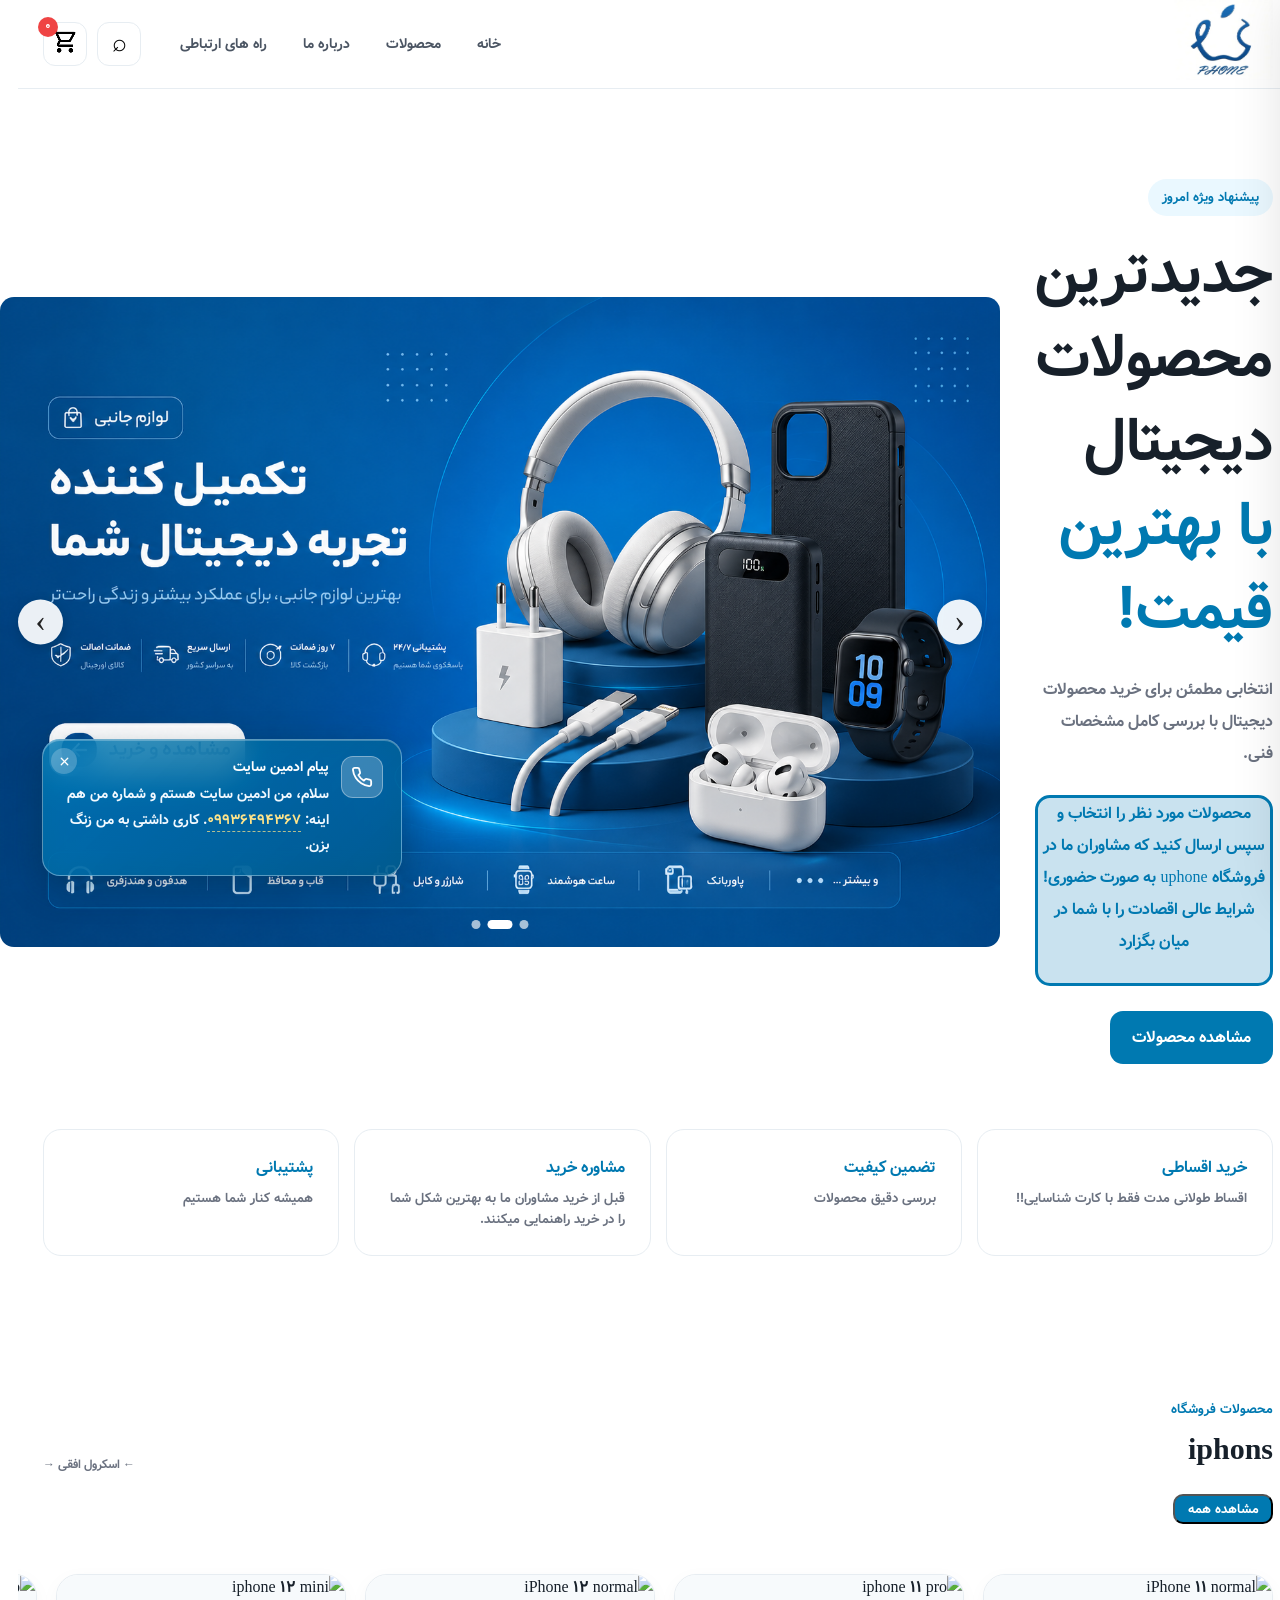
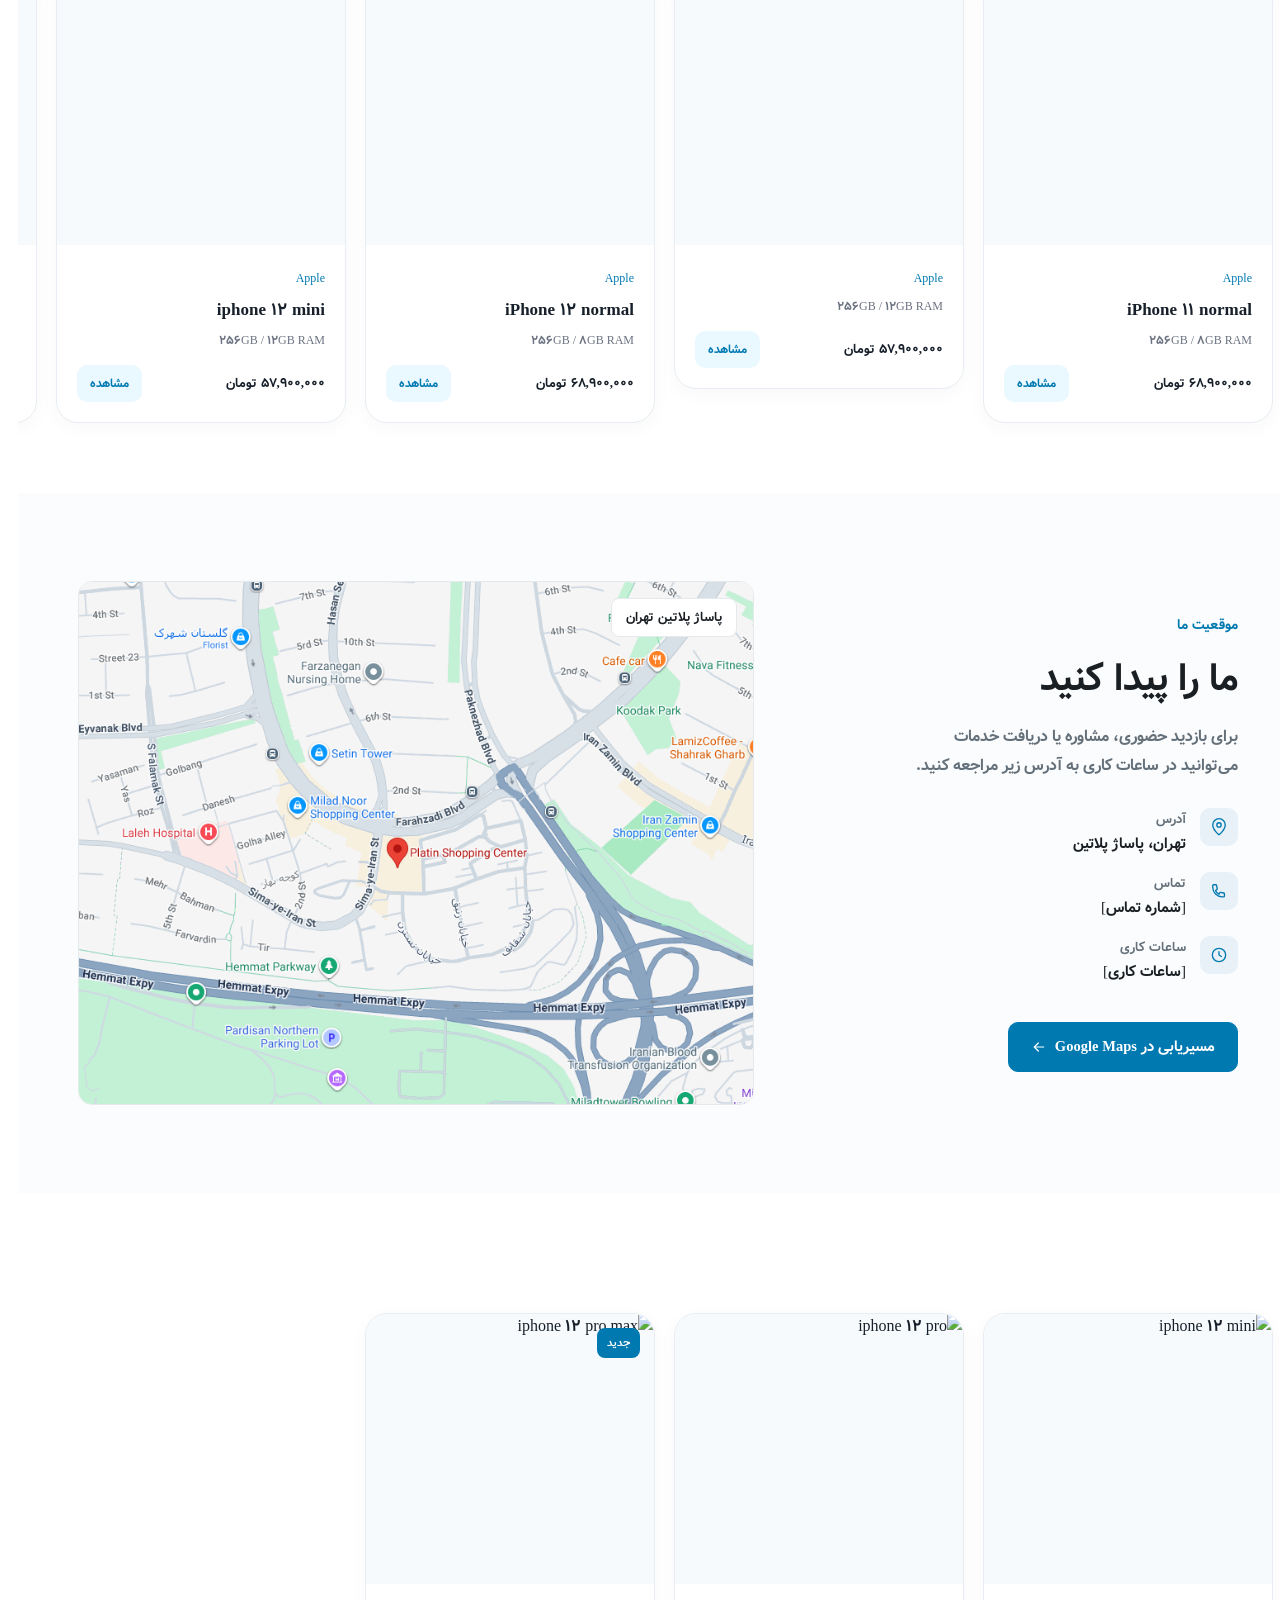
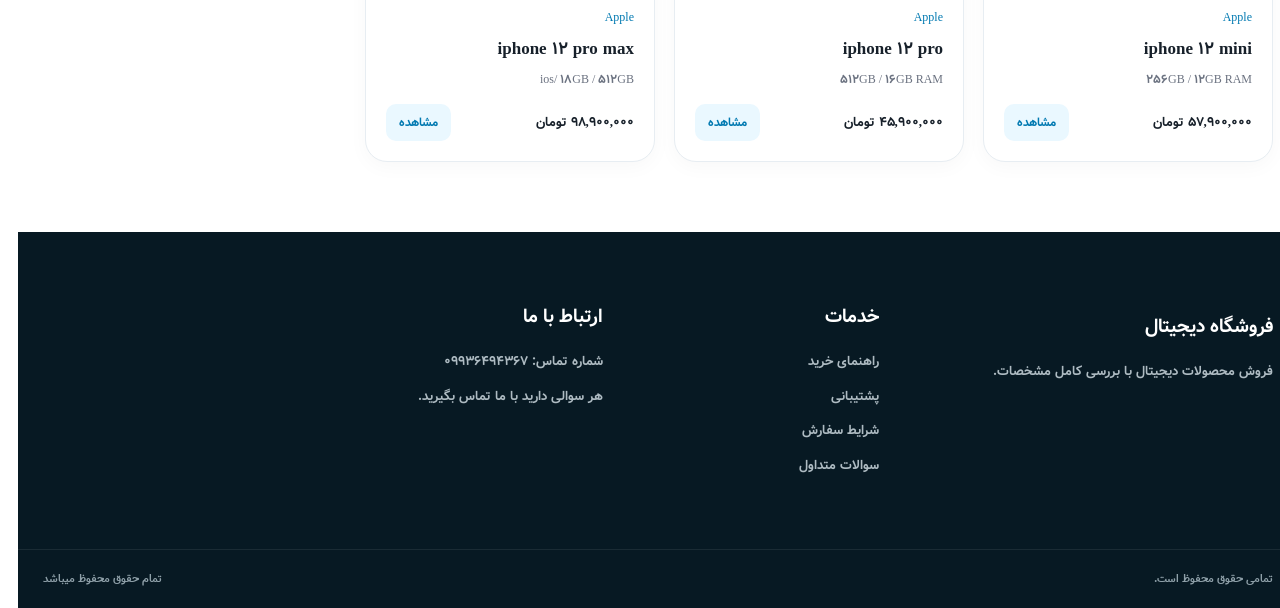
==== index.html @ 5a383b09 "Add files via upload" ====
<!DOCTYPE html>
<html lang="fa" dir="rtl">
<head>
    <meta charset="UTF-8">

    <meta name="viewport"
          content="width=device-width, initial-scale=1.0">

    <meta name="description"
          content="فروشگاه اینترنتی محصولات دیجیتال">

    <title>UPHONNE.ir</title>

    <link rel="preconnect" href="https://fonts.googleapis.com">
    <link rel="preconnect" href="https://fonts.gstatic.com" crossorigin>

    <link href="https://fonts.googleapis.com/css2?family=Vazirmatn:wght@400;500;600;700;800&display=swap"
          rel="stylesheet">

    <link rel="stylesheet"
          href="style.css">
          <link rel="shortcut icon" href="./img/logo/1234.webp" type="image/x-icon">
</head>

<body>

<!-- ================= HEADER ================= -->

<header class="main-header">

    <div class="header-inner">

        <button class="menu-btn"
                id="menuBtn"
                aria-label="باز کردن منو">

            <span><img style="width: 40px;
            height: 40px;" src="./img/icon menu/menu_28dp_000000_FILL0_wght400_GRAD0_opsz24 (1).png" alt=""></span>
            
            

        </button>


        <a href="#home"
           class="logo">



            <span>
                <img style="width: 100px;
                height: 80px;"  src="./img/logo/1234.webp" alt="">
            </span>

        </a>


        <nav class="desktop-nav">

            <a href="./index.html">خانه</a>
            <a href="#products">محصولات</a>
            <a href="./about.html">درباره ما</a>
            <a href="./massage.html">راه های ارتباطی</a>

        </nav>


        <div class="header-actions">

            <button class="search-btn"
                    id="searchBtn"
                    aria-label="جستجو">

                <i>⌕</i>

            </button>


            <button class="cart-btn"
                    id="cartBtn"
                    aria-label="سبد خرید">

                <i><img src="./img/icons/icon shop/shopping_cart_28dp_000000_FILL0_wght400_GRAD0_opsz24.png" alt=""></i>

                <span class="cart-count"
                      id="cartCount">

                    0

                </span>

            </button>

        </div>

    </div>


    <!-- Search -->

    <div class="search-box"
         id="searchBox">

        <div class="search-inner">

            <input type="search"
                   id="searchInput"
                   placeholder="نام محصول را جستجو کنید...">

            <button id="closeSearch">
                x
            </button>

        </div>

    </div>

</header>
<br>


<!-- ================= MOBILE MENU ================= -->

<div class="menu-overlay"
     id="menuOverlay">
</div>


<aside class="mobile-menu"
       id="mobileMenu">

    <div class="mobile-menu-header">

        <strong>
            منوی فروشگاه
        </strong>

        <button id="closeMenu">
            ×
        </button>

    </div>


    <div class="mobile-menu-links">

        <a href="./index.html">خانه</a>
        <a href="#products">محصولات</a>
        <a href="./about.html">درباره ما</a>
        <a href="./massage.html">راه های ارتباطی</a>

    </div>

</aside>



<!-- ================= MAIN ================= -->

<main id="home">


<!-- ================= HERO ================= -->

<section class="hero">

    <div class="hero-content">

        <span class="hero-label">
            پیشنهاد ویژه امروز
        </span>

        <h1>
            جدیدترین محصولات دیجیتال
            <strong>با بهترین قیمت!</strong>
        </h1>

        <p>
            انتخابی مطمئن برای خرید محصولات دیجیتال
            با بررسی کامل مشخصات فنی.
        </p>
        <div style="width: 100%;
        height: 100%;
        border: 3px solid #0079b1;
        border-radius: 15px;
        text-align: center;
        background-color: #0079b136">
            <p style="color: #0079b1;">
محصولات مورد نظر را انتخاب و  سپس ارسال کنید که مشاوران ما   در فروشگاه  uphone به  صورت حضوری! شرایط عالی اقصادت را با شما در میان بگزارد
            </p>
        </div>
        <br>

        <div class="hero-buttons">

            <a href="#products"
               class="primary-btn">

                مشاهده محصولات

            </a>

 

        </div>

    </div>



    <style>

    </style>
</head>

<body>


    <!-- =========================================
         HERO SECTION
    ========================================= -->

    <section class="shopHero">

        <div class="shopHero-slider">

            <div class="shopHero-track">

                <!-- بنر اول -->
                <div class="shopHero-slide">
                    <a href="./iphone.html">
                        <img src="./img/hero slilder/a733ddb7-2b37-400e-84ff-05a40aee237a.png" alt="بنر فروشگاه">
                    </a>
                    </div>

                <!-- بنر دوم -->
                <div class="shopHero-slide">
                    <a href="">
                    <img src="./img/hero slilder/لوازم.png" alt="بنر فروشگاه">
                  </a>
                </div>

                <!-- بنر سوم -->
                <div class="shopHero-slide">
                    <a href="">
                    <img src="./img/hero slilder/لپتاب.png" alt="بنر فروشگاه">
                    </a>
                </div>


            </div>


            <!-- دکمه قبلی -->
            <button
                class="shopHero-btn shopHero-prev"
                type="button"
                aria-label="بنر قبلی">
                ‹
            </button>


            <!-- دکمه بعدی -->
            <button
                class="shopHero-btn shopHero-next"
                type="button"
                aria-label="بنر بعدی">
                ›
            </button>


            <!-- نقاط -->
            <div class="shopHero-dots">

                <button
                    class="shopHero-dot shopHero-dot-active"
                    type="button"
                    aria-label="بنر اول">
                </button>

                <button
                    class="shopHero-dot"
                    type="button"
                    aria-label="بنر دوم">
                </button>

                <button
                    class="shopHero-dot"
                    type="button"
                    aria-label="بنر سوم">
                </button>



            </div>

        </div>

    </section>


    <!-- =========================================
         JAVASCRIPT
    ========================================= -->

    <script>

        document.addEventListener("DOMContentLoaded", function () {

            const hero = document.querySelector(".shopHero");

            if (!hero) return;


            const track =
                hero.querySelector(".shopHero-track");

            const slides =
                hero.querySelectorAll(".shopHero-slide");

            const nextBtn =
                hero.querySelector(".shopHero-next");

            const prevBtn =
                hero.querySelector(".shopHero-prev");

            const dots =
                hero.querySelectorAll(".shopHero-dot");


            let currentSlide = 0;

            const totalSlides = slides.length;

            let autoSlide;


            /* =====================================
               نمایش اسلاید
            ===================================== */

            function showSlide(index) {

                if (index >= totalSlides) {
                    currentSlide = 0;
                }

                if (index < 0) {
                    currentSlide = totalSlides - 1;
                }

                track.style.transform =
                    `translateX(-${currentSlide * 100}%)`;


                /* فعال کردن نقطه */
                dots.forEach(function (dot, i) {

                    dot.classList.toggle(
                        "shopHero-dot-active",
                        i === currentSlide
                    );

                });

            }


            /* =====================================
               اسلاید بعدی
            ===================================== */

            function nextSlide() {

                currentSlide++;

                if (currentSlide >= totalSlides) {
                    currentSlide = 0;
                }

                showSlide(currentSlide);

            }


            /* =====================================
               اسلاید قبلی
            ===================================== */

            function previousSlide() {

                currentSlide--;

                if (currentSlide < 0) {
                    currentSlide = totalSlides - 1;
                }

                showSlide(currentSlide);

            }


            /* =====================================
               دکمه بعدی
            ===================================== */

            nextBtn.addEventListener("click", function () {

                nextSlide();

                restartAutoSlide();

            });


            /* =====================================
               دکمه قبلی
            ===================================== */

            prevBtn.addEventListener("click", function () {

                previousSlide();

                restartAutoSlide();

            });


            /* =====================================
               کلیک روی نقاط
            ===================================== */

            dots.forEach(function (dot, index) {

                dot.addEventListener("click", function () {

                    currentSlide = index;

                    showSlide(currentSlide);

                    restartAutoSlide();

                });

            });


            /* =====================================
               حرکت خودکار هر 2 ثانیه
            ===================================== */

            function startAutoSlide() {

                autoSlide = setInterval(function () {

                    nextSlide();

                }, 2000);

            }


            /* =====================================
               ریست تایمر
            ===================================== */

            function restartAutoSlide() {

                clearInterval(autoSlide);

                startAutoSlide();

            }


            /* =====================================
               شروع اسلایدر
            ===================================== */

            showSlide(currentSlide);

            startAutoSlide();

        });

    </script>

</section>



<!-- ================= FEATURES ================= -->

<section class="features">

    <div class="feature">
        <strong>خرید اقساطی</strong>
        <span>اقساط طولانی مدت فقط با کارت شناسایی!!</span>
    </div>

    <div class="feature">
        <strong>تضمین کیفیت</strong>
        <span>بررسی دقیق محصولات</span>
    </div>

    <div class="feature">
        <strong>مشاوره خرید</strong>
        <span>قبل از خرید  مشاوران ما به بهترین شکل شما را در خرید راهنمایی میکنند.</span>
    </div>

    <div class="feature">
        <strong>پشتیبانی</strong>
        <span>همیشه کنار شما هستیم</span>
    </div>

</section>







<!-- ////////////////////////////////////////////////////////////// -->
<!-- //////////////////////////////////////////////////////////////////// -->
<!-- /////////////////////////////////////////////////////// -->
<!-- //////////////////////////////////////////////////////////////////////////////////////////////////////////////////////// -->
<!-- ================= PRODUCTS ================= -->

<section class="section products-section"
         id="products">

    <div class="section-heading">

        <div>

            <span>
                محصولات فروشگاه
            </span>

            <h2>
                iphons
            </h2>

        </div>

        <div class="scroll-hint">
            ← اسکرول افقی →
        </div>

    </div>
    <div class="dbu">
        <a href="./iphone.html">
            <button style="background-color: #0079b1;
            border-radius: 10px;
            color: white;
            width: 100px;
            height: 30px;
            z-index: 999999;
           

            ">
                مشاهده همه
            </button>
        </a>
    </div>
    <br><br>


    <!-- ================================================= -->
    <!-- PRODUCT 1 -->
    <!-- برای  محصول جدید کل این div را Copy/Paste کنید -->
    <!-- ================================================= -->

    <div class="product-card"
         data-category="apple"
         data-name="iPhone 11 normal"
         data-price="68900000">


        <div class="product-image">

        

            <img src="./img/iphone/iphone 11/ایفون 11 رنگ بندی.webp"
                 loading="lazy"
                 width="700"
                 height="700"
                 alt="iPhone 11 normal">

        </div>


        <div class="product-info">

            <span class="product-brand">
                Apple
            </span>

            <h3>
                iPhone 11 normal
            </h3>

            <p>
                256GB / 8GB RAM
            </p>

            <div class="product-bottom">

                <strong>
                    ۶۸,۹۰۰,۰۰۰ تومان
                </strong>

                <button class="view-product">
                    مشاهده
                </button>

            </div>

        </div>


        <!-- PRODUCT MODAL DATA -->

        <div class="product-modal-data">

            <div class="modal-gallery">

                <img src="./img/iphone/iphone 11/ایفون 11 اصل.webp"
                     loading="lazy"
                     alt="iPhone">

                <img src="./img/iphone/iphone 11/ایفون 11 رنگ بندی.webp"
                     loading="lazy"
                     alt="iPhone">

                <img src="./img/iphone/iphone 11/ایفون 11 گیم.webp"
                     loading="lazy"
                     alt="iPhone">

            </div>


            <div class="modal-product-info">

                <span>
                    Apple
                </span>

                <h2>
                    iPhone 11 normal
                </h2>

                <p>
                    پرچمدار قدرتمند اپل با طراحی حرفه‌ای
                    و دوربین فوق‌العاده.
                </p>

                <h3>
                    ۶۸,۹۰۰,۰۰۰ تومان
                </h3>


                <div class="spec-grid">

                    <div>
                        <small>پردازنده</small>
                        <strong>A17 Pro</strong>
                    </div>

                    <div>
                        <small>RAM</small>
                        <strong>8GB</strong>
                    </div>

                    <div>
                        <small>حافظه</small>
                        <strong>256GB</strong>
                    </div>

                    <div>
                        <small>نمایشگر</small>
                        <strong>6.7 OLED</strong>
                    </div>

                    <div>
                        <small>دوربین</small>
                        <strong>48MP</strong>
                    </div>

                    <div>
                        <small>سیستم‌عامل</small>
                        <strong>iOS</strong>
                    </div>

                </div>


                <div class="hardware-report">

                    <h3>
                        گزارش سخت‌افزاری
                    </h3>

                    <p>
                        عملکرد پردازنده:
                        <strong>98%</strong>
                    </p>

                    <p>
                        عملکرد گرافیک:
                        <strong>96%</strong>
                    </p>

                    <p>
                        کیفیت نمایشگر:
                        <strong>99%</strong>
                    </p>

                </div>


                <div class="software-report">

                    <h3>
                        گزارش نرم‌افزاری
                    </h3>

                    <p>
                        نسخه سیستم‌عامل: iOS 18
                    </p>

                    <p>
                        پشتیبانی نرم‌افزاری طولانی‌مدت
                    </p>

                </div>


                <button class="add-to-cart-modal">
                    افزودن به سبد خرید
                </button>
                
                

            </div>

        </div>

    </div>



    <!-- PRODUCT 2 -->

    <div class="product-card"
         data-category="samsung"
         data-name="iphone 11 pro"
         data-price="57900000">

        <div class="product-image">

      

            <img src="./img/iphone/iphone 11 pro & pro max/ایفون 11 پرو اصل.webp"
                 loading="lazy"
                 width="700"
                 height="700"
                 alt="iphone 11 pro">

        </div>

        <div class="product-info">

            <span class="product-brand">
                Apple
            </span>

            <h3>
                
            </h3>

            <p>
                256GB / 12GB RAM
            </p>

            <div class="product-bottom">

                <strong>
                    ۵۷,۹۰۰,۰۰۰ تومان
                </strong>

                <button class="view-product">
                    مشاهده
                </button>

            </div>

        </div>


        <div class="product-modal-data">

            <div class="modal-gallery">

                <img src="./img/iphone/iphone 11 pro & pro max/کیفیت موبایل ایفون 11 پرو.webp"
                     loading="lazy"
                     alt="Apple">

                <img src="./img/iphone/iphone 11 pro & pro max/یفون 11 پرو رنگ.webp"
                     loading="lazy"
                     alt="Apple">

                <img src="./img/iphone/iphone 11 pro & pro max/ایفون 11 پرو اصل.webp"
                     loading="lazy"
                     alt="Apple">

            </div>

            <div class="modal-product-info">

                <span>
                    
                </span>

                <h2>
                    iphone 11 pro
                </h2>

                <p>
                    پرچمدار سامسونگ با نمایشگر فوق‌العاده
                    و دوربین قدرتمند.
                </p>

                <h3>
                    ۵۷,۹۰۰,۰۰۰ تومان
                </h3>

                <div class="spec-grid">

                    <div>
                        <small>پردازنده</small>
                        <strong>Snapdragon 8 Gen 3</strong>
                    </div>

                    <div>
                        <small>RAM</small>
                        <strong>12GB</strong>
                    </div>

                    <div>
                        <small>حافظه</small>
                        <strong>256GB</strong>
                    </div>

                    <div>
                        <small>نمایشگر</small>
                        <strong>6.8 AMOLED</strong>
                    </div>

                    <div>
                        <small>دوربین</small>
                        <strong>200MP</strong>
                    </div>

                    <div>
                        <small>سیستم‌عامل</small>
                        <strong>ios</strong>
                    </div>

                </div>

                <div class="hardware-report">

                    <h3>
                        گزارش سخت‌افزاری
                    </h3>

                    <p>
                        پردازنده:
                        <strong>97%</strong>
                    </p>

                    <p>
                        گرافیک:
                        <strong>96%</strong>
                    </p>

                    <p>
                        نمایشگر:
                        <strong>99%</strong>
                    </p>

                </div>

                <div class="software-report">

                    <h3>
                        گزارش نرم‌افزاری
                    </h3>

                    <p>
                        ios
                    </p>

                    <p>
                        رابط کاربری One UI
                    </p>

                </div>

                <button class="add-to-cart-modal">
                    افزودن به سبد خرید
                </button>

            </div>

        </div>

    </div>
        <div class="product-card"
         data-category="apple"
         data-name="iPhone 12 normal"
         data-price="68900000">


        <div class="product-image">

       

            <img src="./img/iphone/iphone 12/iphone 12 normal/12 normal اصل.webp"
                 loading="lazy"
                 width="700"
                 height="700"
                 alt="iPhone 12 normal">

        </div>


        <div class="product-info">

            <span class="product-brand">
                Apple
            </span>

            <h3>
                iPhone 12 normal
            </h3>

            <p>
                256GB / 8GB RAM
            </p>

            <div class="product-bottom">

                <strong>
                    ۶۸,۹۰۰,۰۰۰ تومان
                </strong>

                <button class="view-product">
                    مشاهده
                </button>

            </div>

        </div>


        <!-- PRODUCT MODAL DATA -->

        <div class="product-modal-data">

            <div class="modal-gallery">

                <img src="./img/iphone/iphone 12/iphone 12 normal/رنگ بندی 12.webp"
                     loading="lazy"
                     alt="iPhone">

                <img src="./img/iphone/iphone 12/iphone 12 normal/12 normal اصل.webp"
                     loading="lazy"
                     alt="iPhone">

                <img src="./img/iphone/iphone 12/iphone 12 normal/ضد اب 12.webp"
                     loading="lazy"
                     alt="iPhone">

            </div>


            <div class="modal-product-info">

                <span>
                    Apple
                </span>

                <h2>
                    iPhone 12 normal
                </h2>

                <p>
                    پرچمدار قدرتمند اپل با طراحی حرفه‌ای
                    و دوربین فوق‌العاده.
                </p>

                <h3>
                    ۶۸,۹۰۰,۰۰۰ تومان
                </h3>


                <div class="spec-grid">

                    <div>
                        <small>پردازنده</small>
                        <strong>A17 Pro</strong>
                    </div>

                    <div>
                        <small>RAM</small>
                        <strong>8GB</strong>
                    </div>

                    <div>
                        <small>حافظه</small>
                        <strong>256GB</strong>
                    </div>

                    <div>
                        <small>نمایشگر</small>
                        <strong>6.7 OLED</strong>
                    </div>

                    <div>
                        <small>دوربین</small>
                        <strong>48MP</strong>
                    </div>

                    <div>
                        <small>سیستم‌عامل</small>
                        <strong>iOS</strong>
                    </div>

                </div>


                <div class="hardware-report">

                    <h3>
                        گزارش سخت‌افزاری
                    </h3>

                    <p>
                        عملکرد پردازنده:
                        <strong>98%</strong>
                    </p>

                    <p>
                        عملکرد گرافیک:
                        <strong>96%</strong>
                    </p>

                    <p>
                        کیفیت نمایشگر:
                        <strong>99%</strong>
                    </p>

                </div>


                <div class="software-report">

                    <h3>
                        گزارش نرم‌افزاری
                    </h3>

                    <p>
                        نسخه سیستم‌عامل: iOS 18
                    </p>

                    <p>
                        پشتیبانی نرم‌افزاری طولانی‌مدت
                    </p>

                </div>


                <button class="add-to-cart-modal">
                    افزودن به سبد خرید
                </button>

            </div>

        </div>

    </div>



    <!-- PRODUCT 2 -->

    <div class="product-card"
         data-category="Apple"
         data-name="iphone 12 mini"
         data-price="57900000">

        <div class="product-image">

      

            <img src="./img/iphone/iphone 12/iphone 12 mini/iphone 12 اصل.webp"
                 loading="lazy"
                 width="700"
                 height="700"
                 alt="iphone 12 mini">

        </div>

        <div class="product-info">

            <span class="product-brand">
                Apple
            </span>

            <h3>
                iphone 12 mini
            </h3>

            <p>
                256GB / 12GB RAM
            </p>

            <div class="product-bottom">

                <strong>
                    ۵۷,۹۰۰,۰۰۰ تومان
                </strong>

                <button class="view-product">
                    مشاهده
                </button>

            </div>

        </div>


        <div class="product-modal-data">

            <div class="modal-gallery">

                <img src="./img/iphone/iphone 12/iphone 12 mini/12 رنگ.webp"
                     loading="lazy"
                     alt="Apple">

                <img src="./img/iphone/iphone 12/iphone 12 mini/iphone 12 اصل.webp"
                     loading="lazy"
                     alt="Apple">

                 <img src="./img/iphone/iphone 12/iphone 12 mini/اندازه 12.jfif"
                     loading="lazy"
                     alt="Apple">

            </div>

            <div class="modal-product-info">

                <span>
                    Apple
                </span>

                <h2>
                    iphone 12 mini
                </h2>

                <p>
                    پرچمدار سامسونگ با نمایشگر فوق‌العاده
                    و دوربین قدرتمند.
                </p>

                <h3>
                    ۵۷,۹۰۰,۰۰۰ تومان
                </h3>

                <div class="spec-grid">

                    <div>
                        <small>پردازنده</small>
                        <strong>Snapdragon 8 Gen 3</strong>
                    </div>

                    <div>
                        <small>RAM</small>
                        <strong>12GB</strong>
                    </div>

                    <div>
                        <small>حافظه</small>
                        <strong>256GB</strong>
                    </div>

                    <div>
                        <small>نمایشگر</small>
                        <strong>6.8 AMOLED</strong>
                    </div>

                    <div>
                        <small>دوربین</small>
                        <strong>200MP</strong>
                    </div>

                    <div>
                        <small>سیستم‌عامل</small>
                        <strong>ios</strong>
                    </div>

                </div>

                <div class="hardware-report">

                    <h3>
                        گزارش سخت‌افزاری
                    </h3>

                    <p>
                        پردازنده:
                        <strong>97%</strong>
                    </p>

                    <p>
                        گرافیک:
                        <strong>96%</strong>
                    </p>

                    <p>
                        نمایشگر:
                        <strong>99%</strong>
                    </p>

                </div>

                <div class="software-report">

                    <h3>
                        گزارش نرم‌افزاری
                    </h3>

                    <p>
                        ios
                    </p>

                    <p>
                        رابط کاربری One UI
                    </p>

                </div>

                <button class="add-to-cart-modal">
                    افزودن به سبد خرید
                </button>

            </div>

        </div>

    </div>



    <!-- PRODUCT 3 -->

    <div class="product-card"
         data-category="xiaomi"
         data-name="iphone 12 pro"
         data-price="45900000">

        <div class="product-image">

            <img src="./img/iphone/iphone 12/iphoe 12 pro/12 pro  اصل.webp"
                 loading="lazy"
                 width="700"
                 height="700"
                 alt="iphone 12 pro">

        </div>

        <div class="product-info">

            <span class="product-brand">
                Apple
            </span>

            <h3>
              iphone 12 pro
            </h3>

            <p>
                512GB / 16GB RAM
            </p>

            <div class="product-bottom">

                <strong>
                    ۴۵,۹۰۰,۰۰۰ تومان
                </strong>

                <button class="view-product">
                    مشاهده
                </button>

            </div>

        </div>


        <div class="product-modal-data">

            <div class="modal-gallery">

                <img src="./img/iphone/iphone 12/iphoe 12 pro/12 pro  اصل.webp"
                     loading="lazy"
                     alt="Apple">

                <img src="./img/iphone/iphone 12/iphoe 12 pro/12 رنگ.webp"
                     loading="lazy"
                     alt="iphone xs max">

                <img src="./img/iphone/iphone 12/iphoe 12 pro/نمایشگر.jfif"
                     loading="lazy"
                     alt="iphone xs max">                     

            </div>

            <div class="modal-product-info">

                <span>
                    Apple
                </span>

                <h2>
                    iphone 12 pro
                </h2>

                <p>
                    گوشی قدرتمند شیائومی با دوربین حرفه‌ای
                    و سخت‌افزار قدرتمند.
                </p>

                <h3>
                    ۴۵,۹۰۰,۰۰۰ تومان
                </h3>

                <div class="spec-grid">

                    <div>
                        <small>پردازنده</small>
                        <strong>Snapdragon 8 Gen 3</strong>
                    </div>

                    <div>
                        <small>RAM</small>
                        <strong>16GB</strong>
                    </div>

                    <div>
                        <small>حافظه</small>
                        <strong>512GB</strong>
                    </div>

                    <div>
                        <small>نمایشگر</small>
                        <strong>6.73 AMOLED</strong>
                    </div>

                    <div>
                        <small>دوربین</small>
                        <strong>50MP</strong>
                    </div>

                    <div>
                        <small>سیستم‌عامل</small>
                        <strong>ios</strong>
                    </div>

                </div>

                <div class="hardware-report">

                    <h3>
                        گزارش سخت‌افزاری
                    </h3>

                    <p>
                        پردازنده:
                        <strong>96%</strong>
                    </p>

                    <p>
                        گرافیک:
                        <strong>95%</strong>
                    </p>

                    <p>
                        نمایشگر:
                        <strong>97%</strong>
                    </p>

                </div>

                <div class="software-report">

                    <h3>
                        گزارش نرم‌افزاری
                    </h3>

                    <p>
                        ios
                    </p>

                    <p>
                        رابط کاربری HyperOS
                    </p>

                </div>

                <button class="add-to-cart-modal">
                    افزودن به سبد خرید
                </button>

            </div>

        </div>

    </div>



    <!-- PRODUCT 4 -->

    <div class="product-card"
         data-category="Apple"
         data-name="iphone 12 pro max"
         data-price="98900000">

        <div class="product-image">

            <span class="product-badge">
                جدید
            </span>

            <img src="./img/iphone/iphone 12/iphone 12 pro max/12 pro max  اصل.webp"
                 loading="lazy"
                 width="700"
                 height="700"
                 alt="iphone 12 pro max">

        </div>

        <div class="product-info">

            <span class="product-brand">
                Apple
            </span>

            <h3>
               iphone 12 pro max
            </h3>

            <p>
            ios/ 18GB / 512GB
            </p>

            <div class="product-bottom">

                <strong>
                    ۹۸,۹۰۰,۰۰۰ تومان
                </strong>

                <button class="view-product">
                    مشاهده
                </button>

            </div>

        </div>


        <div class="product-modal-data">

            <div class="modal-gallery">

                <img src="./img/iphone/iphone 12/iphone 12 pro max/12 pro max  اصل.webp"
                     loading="lazy"
                     alt="iphone 12 pro max">

                <img src="./img/iphone/iphone 12/iphone 12 pro max/رنگ.webp"
                     loading="lazy"
                     alt="iphone 12 pro max">

                <img src="./img/iphone/iphone 12/iphone 12 pro max/12 اندازه.jfif"
                     loading="lazy"
                     alt="iphone 12 pro max">                     

            </div>

            <div class="modal-product-info">

                <span>
                    Apple
                </span>

                <h2>
                    iphone 12 pro max
                </h2>

                <p>
                    لپ‌تاپ حرفه‌ای برای طراحی،
                    برنامه‌نویسی و کارهای سنگین.
                </p>

                <h3>
                    ۹۸,۹۰۰,۰۰۰ تومان
                </h3>

                <div class="spec-grid">

                    <div>
                        <small>پردازنده</small>
                        <strong>iphone 12 pro max</strong>
                    </div>

                    <div>
                        <small>RAM</small>
                        <strong>18GB</strong>
                    </div>

                    <div>
                        <small>حافظه</small>
                        <strong>512GB SSD</strong>
                    </div>

                    <div>
                        <small>نمایشگر</small>
                        <strong>14.2 Retina</strong>
                    </div>

                </div>

                <div class="hardware-report">

                    <h3>
                        گزارش سخت‌افزاری
                    </h3>

                    <p>
                        پردازنده:
                        <strong>99%</strong>
                    </p>

                    <p>
                        گرافیک:
                        <strong>97%</strong>
                    </p>

                </div>

                <div class="software-report">

                    <h3>
                        گزارش نرم‌افزاری
                    </h3>

                    <p>
                        ios
                    </p>

                </div>

                <button class="add-to-cart-modal">
                    افزودن به سبد خرید
                </button>

            </div>

        </div>

    </div>


</section>

<!-- ////////////////////////////////////////////////////////////// -->
<!-- //////////////////////////////////////////////////////////////////// -->
<!-- /////////////////////////////////////////////////////// -->
<!-- //////////////////////////////////////////////////////////////////////////////////////////////////////////////////////// -->
<!-- ////////////////////////////////////////////////////////////// -->
<!-- map -->
 


<!--
  Location Section — پاساژ پلاتین تهران
  این بخش کاملاً مستقل است و فقط باید به‌عنوان یک Section داخل صفحه فعلی درج شود.
  فایل‌های همراه: location-section.css و location-section.js
  هر دو فایل باید در صفحه لینک/لود شوند.
-->
<section class="location-section" dir="rtl" lang="fa" aria-labelledby="location-section-title">
  <div class="location-section__container">

    <!-- ستون اطلاعات -->
    <div class="location-section__info">
      <span class="location-section__label">موقعیت ما</span>
      <h2 class="location-section__title" id="location-section-title">ما را پیدا کنید</h2>
      <p class="location-section__desc">
        برای بازدید حضوری، مشاوره یا دریافت خدمات می‌توانید در ساعات کاری به آدرس زیر مراجعه کنید.
      </p>

      <ul class="location-section__details">
        <li class="location-section__detail-item">
          <span class="location-section__icon" aria-hidden="true">
            <svg width="20" height="20" viewBox="0 0 24 24" fill="none" xmlns="http://www.w3.org/2000/svg">
              <path d="M12 21C12 21 19 14.5 19 9.5C19 5.35786 15.6421 2 11.5 2C7.35786 2 4 5.35786 4 9.5C4 14.5 11 21 11 21H12Z" transform="translate(0.5 0)" stroke="currentColor" stroke-width="1.6" stroke-linejoin="round"/>
              <circle cx="12" cy="9.5" r="2.6" stroke="currentColor" stroke-width="1.6"/>
            </svg>
          </span>
          <div class="location-section__detail-text">
            <span class="location-section__detail-label">آدرس</span>
            <span class="location-section__detail-value">تهران، پاساژ پلاتین</span>
          </div>
        </li>

        <li class="location-section__detail-item">
          <span class="location-section__icon" aria-hidden="true">
            <svg width="20" height="20" viewBox="0 0 24 24" fill="none" xmlns="http://www.w3.org/2000/svg">
              <path d="M4.5 5.5C4.5 4.94772 4.94772 4.5 5.5 4.5H8.09266C8.57327 4.5 8.98564 4.83994 9.07567 5.31179L9.83382 9.28603C9.91485 9.71072 9.72158 10.1401 9.35124 10.365L7.75439 11.3357C8.6437 13.3306 10.1806 14.9165 12 15.8547L12.9421 14.1852C13.1622 13.7962 13.6111 13.5919 14.0473 13.6801L17.7136 14.4245C18.1929 14.5216 18.5 14.9401 18.5 15.4288V18C18.5 18.5523 18.0523 19 17.5 19H16C9.64873 19 4.5 13.8513 4.5 7.5V5.5Z" stroke="currentColor" stroke-width="1.6" stroke-linejoin="round"/>
            </svg>
          </span>
          <div class="location-section__detail-text">
            <span class="location-section__detail-label">تماس</span>
            <!-- شماره واقعی موجود نیست؛ placeholder گذاشته شد -->
            <span class="location-section__detail-value">[شماره تماس]</span>
          </div>
        </li>

        <li class="location-section__detail-item">
          <span class="location-section__icon" aria-hidden="true">
            <svg width="20" height="20" viewBox="0 0 24 24" fill="none" xmlns="http://www.w3.org/2000/svg">
              <circle cx="12" cy="12" r="8" stroke="currentColor" stroke-width="1.6"/>
              <path d="M12 8V12L14.8 13.8" stroke="currentColor" stroke-width="1.6" stroke-linecap="round" stroke-linejoin="round"/>
            </svg>
          </span>
          <div class="location-section__detail-text">
            <span class="location-section__detail-label">ساعات کاری</span>
            <!-- ساعت واقعی مشخص نیست؛ placeholder گذاشته شد -->
            <span class="location-section__detail-value">[ساعات کاری]</span>
          </div>
        </li>
      </ul>

      <a
        class="location-section__cta"
        href="https://www.google.com/maps/search/?api=1&query=Platin+Mall+Tehran"
        target="_blank"
        rel="noopener noreferrer"
      >
        <span>مسیریابی در Google Maps</span>
        <svg width="16" height="16" viewBox="0 0 24 24" fill="none" aria-hidden="true" xmlns="http://www.w3.org/2000/svg">
          <path d="M13 6L19 12L13 18" stroke="currentColor" stroke-width="1.8" stroke-linecap="round" stroke-linejoin="round"/>
          <path d="M19 12H5" stroke="currentColor" stroke-width="1.8" stroke-linecap="round" stroke-linejoin="round"/>
        </svg>
      </a>
    </div>

    <!-- ستون نقشه -->
    <div class="location-section__map-wrap">
      <a
        class="location-section__map"
        href="https://www.google.com/maps/place/Platin+Shopping+Center/@35.7522319,51.3476957,14z/data=!4m10!1m2!2m1!1sPlatin+Mall+Tehran!3m6!1s0x3f8e077455162a09:0xb6361cc20b1aaa7b!8m2!3d35.7522319!4d51.3652052!15sChJQbGF0aW4gTWFsbCBUZWhyYW5aFCIScGxhdGluIG1hbGwgdGVocmFukgEPc2hvcHBpbmdfY2VudGVymgEjQ2haRFNVaE5NRzluUzBWSlEwRm5TVU5rY1U5SWNWQjNFQUXgAQD6AQQIABBI!16s%2Fg%2F1hc4yj5s7?entry=ttu&g_ep=EgoyMDI2MDkyMi4wIKXMDSoASAFQAw%3D%3D"
        target="_blank"
        rel="noopener noreferrer"
        aria-label="مشاهده مسیر پاساژ پلاتین تهران در Google Maps"
      >
        <span class="location-section__map-tag">پاساژ پلاتین تهران</span>

        <!--
          توجه: مسیر عکس زیر placeholder است.
          آن را با اسکرین‌شاتِ خودتان از موقعیت پاساژ پلاتین در گوگل مپ جایگزین کنید.
          برای بهترین کیفیت، عکس را با ابعاد تقریبی 800x620 (نسبت 4:3) ذخیره کنید.
        -->
        <img
          class="location-section__map-image"
          src="./img/map/Platin Shopping Center - Google Maps and 1 more page - Profile 1 - Microsoft​ Edge 9_25_2026 11_27_12 AM.png"
          alt="موقعیت پاساژ پلاتین تهران روی نقشه Google Maps"
          loading="lazy"
          decoding="async"
          width="800"
          height="620"
        />

        <span class="location-section__map-overlay" aria-hidden="true">
          <span class="location-section__map-overlay-pill">
            <svg width="16" height="16" viewBox="0 0 24 24" fill="none" xmlns="http://www.w3.org/2000/svg">
              <path d="M13 6L19 12L13 18" stroke="currentColor" stroke-width="1.8" stroke-linecap="round" stroke-linejoin="round"/>
              <path d="M19 12H5" stroke="currentColor" stroke-width="1.8" stroke-linecap="round" stroke-linejoin="round"/>
            </svg>
            <span>مسیریابی در Google Maps</span>
          </span>
        </span>
      </a>
    </div>

  </div>
</section>










<!-- //////////////////////////////////////////////////////////////////// -->
<!-- /////////////////////////////////////////////////////// -->
<!-- //////////////////////////////////////////////////////////////////////////////////////////////////////////////////////// -->
<!-- ================= PRODUCTS ================= -->

<section class="section products-section"
         id="products">


    <br><br>


    <!-- ================================================= -->
    <!-- PRODUCT 1 -->
    <!-- برای  محصول جدید کل این div را Copy/Paste کنید -->
    <!-- ================================================= -->




    <!-- PRODUCT 2 -->

    <div class="product-card"
         data-category="Apple"
         data-name="iphone 12 mini"
         data-price="57900000">

        <div class="product-image">


            <img src="./img/iphone/iphone 12/iphone 12 mini/iphone 12 اصل.webp"
                 loading="lazy"
                 width="700"
                 height="700"
                 alt="iphone 12 mini">

        </div>

        <div class="product-info">

            <span class="product-brand">
                Apple
            </span>

            <h3>
                iphone 12 mini
            </h3>

            <p>
                256GB / 12GB RAM
            </p>

            <div class="product-bottom">

                <strong>
                    ۵۷,۹۰۰,۰۰۰ تومان
                </strong>

                <button class="view-product">
                    مشاهده
                </button>

            </div>

        </div>


        <div class="product-modal-data">

            <div class="modal-gallery">

                <img src="./img/iphone/iphone 12/iphone 12 mini/12 رنگ.webp"
                     loading="lazy"
                     alt="Apple">

                <img src="./img/iphone/iphone 12/iphone 12 mini/iphone 12 اصل.webp"
                     loading="lazy"
                     alt="Apple">

                 <img src="./img/iphone/iphone 12/iphone 12 mini/اندازه 12.jfif"
                     loading="lazy"
                     alt="Apple">

            </div>

            <div class="modal-product-info">

                <span>
                    Apple
                </span>

                <h2>
                    iphone 12 mini
                </h2>

                <p>
                    پرچمدار سامسونگ با نمایشگر فوق‌العاده
                    و دوربین قدرتمند.
                </p>

                <h3>
                    ۵۷,۹۰۰,۰۰۰ تومان
                </h3>

                <div class="spec-grid">

                    <div>
                        <small>پردازنده</small>
                        <strong>Snapdragon 8 Gen 3</strong>
                    </div>

                    <div>
                        <small>RAM</small>
                        <strong>12GB</strong>
                    </div>

                    <div>
                        <small>حافظه</small>
                        <strong>256GB</strong>
                    </div>

                    <div>
                        <small>نمایشگر</small>
                        <strong>6.8 AMOLED</strong>
                    </div>

                    <div>
                        <small>دوربین</small>
                        <strong>200MP</strong>
                    </div>

                    <div>
                        <small>سیستم‌عامل</small>
                        <strong>ios</strong>
                    </div>

                </div>

                <div class="hardware-report">

                    <h3>
                        گزارش سخت‌افزاری
                    </h3>

                    <p>
                        پردازنده:
                        <strong>97%</strong>
                    </p>

                    <p>
                        گرافیک:
                        <strong>96%</strong>
                    </p>

                    <p>
                        نمایشگر:
                        <strong>99%</strong>
                    </p>

                </div>

                <div class="software-report">

                    <h3>
                        گزارش نرم‌افزاری
                    </h3>

                    <p>
                        ios
                    </p>

                    <p>
                        رابط کاربری One UI
                    </p>

                </div>

                <button class="add-to-cart-modal">
                    افزودن به سبد خرید
                </button>

            </div>

        </div>

    </div>



    <!-- PRODUCT 3 -->

    <div class="product-card"
         data-category="xiaomi"
         data-name="iphone 12 pro"
         data-price="45900000">

        <div class="product-image">

            <img src="./img/iphone/iphone 12/iphoe 12 pro/12 pro  اصل.webp"
                 loading="lazy"
                 width="700"
                 height="700"
                 alt="iphone 12 pro">

        </div>

        <div class="product-info">

            <span class="product-brand">
                Apple
            </span>

            <h3>
              iphone 12 pro
            </h3>

            <p>
                512GB / 16GB RAM
            </p>

            <div class="product-bottom">

                <strong>
                    ۴۵,۹۰۰,۰۰۰ تومان
                </strong>

                <button class="view-product">
                    مشاهده
                </button>

            </div>

        </div>


        <div class="product-modal-data">

            <div class="modal-gallery">

                <img src="./img/iphone/iphone 12/iphoe 12 pro/12 pro  اصل.webp"
                     loading="lazy"
                     alt="Apple">

                <img src="./img/iphone/iphone 12/iphoe 12 pro/12 رنگ.webp"
                     loading="lazy"
                     alt="iphone xs max">

                <img src="./img/iphone/iphone 12/iphoe 12 pro/نمایشگر.jfif"
                     loading="lazy"
                     alt="iphone xs max">                     

            </div>

            <div class="modal-product-info">

                <span>
                    Apple
                </span>

                <h2>
                    iphone 12 pro
                </h2>

                <p>
                    گوشی قدرتمند شیائومی با دوربین حرفه‌ای
                    و سخت‌افزار قدرتمند.
                </p>

                <h3>
                    ۴۵,۹۰۰,۰۰۰ تومان
                </h3>

                <div class="spec-grid">

                    <div>
                        <small>پردازنده</small>
                        <strong>Snapdragon 8 Gen 3</strong>
                    </div>

                    <div>
                        <small>RAM</small>
                        <strong>16GB</strong>
                    </div>

                    <div>
                        <small>حافظه</small>
                        <strong>512GB</strong>
                    </div>

                    <div>
                        <small>نمایشگر</small>
                        <strong>6.73 AMOLED</strong>
                    </div>

                    <div>
                        <small>دوربین</small>
                        <strong>50MP</strong>
                    </div>

                    <div>
                        <small>سیستم‌عامل</small>
                        <strong>ios</strong>
                    </div>

                </div>

                <div class="hardware-report">

                    <h3>
                        گزارش سخت‌افزاری
                    </h3>

                    <p>
                        پردازنده:
                        <strong>96%</strong>
                    </p>

                    <p>
                        گرافیک:
                        <strong>95%</strong>
                    </p>

                    <p>
                        نمایشگر:
                        <strong>97%</strong>
                    </p>

                </div>

                <div class="software-report">

                    <h3>
                        گزارش نرم‌افزاری
                    </h3>

                    <p>
                        ios
                    </p>

                    <p>
                        رابط کاربری HyperOS
                    </p>

                </div>

                <button class="add-to-cart-modal">
                    افزودن به سبد خرید
                </button>

            </div>

        </div>

    </div>



    <!-- PRODUCT 4 -->

    <div class="product-card"
         data-category="Apple"
         data-name="iphone 12 pro max"
         data-price="98900000">

        <div class="product-image">

            <span class="product-badge">
                جدید
            </span>

            <img src="./img/iphone/iphone 12/iphone 12 pro max/12 pro max  اصل.webp"
                 loading="lazy"
                 width="700"
                 height="700"
                 alt="iphone 12 pro max">

        </div>

        <div class="product-info">

            <span class="product-brand">
                Apple
            </span>

            <h3>
               iphone 12 pro max
            </h3>

            <p>
            ios/ 18GB / 512GB
            </p>

            <div class="product-bottom">

                <strong>
                    ۹۸,۹۰۰,۰۰۰ تومان
                </strong>

                <button class="view-product">
                    مشاهده
                </button>

            </div>

        </div>


        <div class="product-modal-data">

            <div class="modal-gallery">

                <img src="./img/iphone/iphone 12/iphone 12 pro max/12 pro max  اصل.webp"
                     loading="lazy"
                     alt="iphone 12 pro max">

                <img src="./img/iphone/iphone 12/iphone 12 pro max/رنگ.webp"
                     loading="lazy"
                     alt="iphone 12 pro max">

                <img src="./img/iphone/iphone 12/iphone 12 pro max/12 اندازه.jfif"
                     loading="lazy"
                     alt="iphone 12 pro max">                     

            </div>

            <div class="modal-product-info">

                <span>
                    Apple
                </span>

                <h2>
                    iphone 12 pro max
                </h2>

                <p>
                    لپ‌تاپ حرفه‌ای برای طراحی،
                    برنامه‌نویسی و کارهای سنگین.
                </p>

                <h3>
                    ۹۸,۹۰۰,۰۰۰ تومان
                </h3>

                <div class="spec-grid">

                    <div>
                        <small>پردازنده</small>
                        <strong>iphone 12 pro max</strong>
                    </div>

                    <div>
                        <small>RAM</small>
                        <strong>18GB</strong>
                    </div>

                    <div>
                        <small>حافظه</small>
                        <strong>512GB SSD</strong>
                    </div>

                    <div>
                        <small>نمایشگر</small>
                        <strong>14.2 Retina</strong>
                    </div>

                </div>

                <div class="hardware-report">

                    <h3>
                        گزارش سخت‌افزاری
                    </h3>

                    <p>
                        پردازنده:
                        <strong>99%</strong>
                    </p>

                    <p>
                        گرافیک:
                        <strong>97%</strong>
                    </p>

                </div>

                <div class="software-report">

                    <h3>
                        گزارش نرم‌افزاری
                    </h3>

                    <p>
                        ios
                    </p>

                </div>

                <button class="add-to-cart-modal">
                    افزودن به سبد خرید
                </button>

            </div>

        </div>

    </div>


</section>





























</main>



<!-- ================= FOOTER ================= -->

<footer id="contact">

    <div class="footer-main">

        <div class="footer-column">

            <div>
                
            </div>

            <h3>
                فروشگاه دیجیتال
            </h3>

            <p>
                فروش محصولات دیجیتال
                با بررسی کامل مشخصات.
            </p>

        </div>

        <div class="footer-column">

            <h3>
                خدمات
            </h3>

            <a href="#">راهنمای خرید</a>
            <a href="#">پشتیبانی</a>
            <a href="#">شرایط سفارش</a>
            <a href="#">سوالات متداول</a>

        </div>


        <div class="footer-column">

            <h3>
                ارتباط با ما
            </h3>

            <p>
                شماره تماس:
                09936494367
            </p>

            <p>
                هر سوالی دارید با ما تماس بگیرید.
            </p>

        </div>

    </div>


    <div class="footer-bottom">

        <span>
            تمامی حقوق محفوظ است.
        </span>

        <span>
            تمام حقوق محفوظ میباشد 

        </span>

    </div>

</footer>



<!-- ================= PRODUCT MODAL ================= -->

<div class="modal-overlay"
     id="productModal">

    <div class="product-modal">

        <button class="modal-close"
                id="productModalClose">

            ×

        </button>

        <div id="productModalContent"></div>

    </div>

</div>



<!-- ================= CART MODAL ================= -->

<div class="modal-overlay"
     id="cartModal">

    <div class="cart-modal">

        <button class="modal-close"
                id="cartClose">

            ×

        </button>

        <h2>
            سبد خرید
        </h2>

        <div id="cartItems"></div>

        <div class="cart-footer">

            <strong id="cartTotal">
                ۰ تومان
            </strong>

            <button id="startCheckout">
                ادامه فرآیند خرید
            </button>

        </div>

    </div>

</div>



<!-- ================= CHECKOUT MODAL ================= -->

<div class="modal-overlay"
     id="checkoutModal">

    <div class="checkout-modal">

        <div class="checkout-progress">

            <span class="step active">1</span>
            <span class="line"></span>
            <span class="step">2</span>
            <span class="line"></span>
            <span class="step">3</span>
            <span class="line"></span>
            <span class="step">4</span>

        </div>


        <button class="modal-close"
                id="checkoutClose">

            ×

        </button>


        <div class="checkout-step active"
             data-step="1">

            <h2>
                اطلاعات شما
            </h2>

            <p>
                برای ادامه فرآیند اطلاعات خود را وارد کنید.
            </p>

            <input id="customerName"
                   type="text"
                   placeholder="نام و نام خانوادگی">

            <input id="customerPhone"
                   type="tel"
                   placeholder="شماره تماس">

            <textarea id="customerAddress"
                      placeholder="آدرس کامل"></textarea>

            <button class="next-step">
                مرحله بعد
            </button>

        </div>


        <div class="checkout-step"
             data-step="2">

            <h2>
                بررسی سبد خرید
            </h2>

            <div id="checkoutCartItems"></div>

            <div class="checkout-buttons">

                <button class="prev-step">
                    مرحله قبل
                </button>

                <button class="next-step">
                    مرحله بعد
                </button>

            </div>

        </div>


        <div class="checkout-step"
             data-step="3">

            <h2>
                خلاصه سفارش
            </h2>

            <div id="orderSummary"></div>

            <button id="copyOrder">
                کپی کردن جدول
            </button>

            <div class="checkout-buttons">

                <button class="prev-step">
                    مرحله قبل
                </button>

                <button class="next-step">
                    مرحله بعد
                </button>

            </div>

        </div>


        <div class="checkout-step"
             data-step="4">

            <h2>
                ارسال سفارش
            </h2>

            <p class="send-message">

                جدول محصولات را کپی و به یکی از
                این پیام‌رسان‌ها برای ما ارسال کنید.

            </p>


            <div class="messengers">

                <a href="#"
                   class="messenger rubika">

                    روبیکا

                </a>

                <a href="#"
                   class="messenger telegram">

                    تلگرام

                </a>

            </div>


            <div class="checkout-buttons">

                <button class="prev-step">
                    مرحله قبل
                </button>

                <button id="finishOrder">
                    پایان سفارش
                </button>

            </div>

        </div>

    </div>

</div>




<!-- ============ Site Admin Glass Notification (All-in-one) ============ -->
<style>
.sn-notif-wrapper,
.sn-notif-wrapper * {
  box-sizing: border-box;
}

.sn-notif-wrapper {
  position: fixed;
  bottom: 24px;
  left: 24px;
  z-index: 999999;
  max-width: 360px;
  width: calc(100% - 48px);
  transform: translateX(-140%);
  opacity: 0;
  transition: transform 1.1s cubic-bezier(.19,1,.22,1), opacity 1.1s ease;
  pointer-events: none;
  font-family: "Vazirmatn", Tahoma, Arial, sans-serif;
  direction: rtl;
}

.sn-notif-wrapper.sn-show {
  transform: translateX(0);
  opacity: 1;
  pointer-events: auto;
}

.sn-notif-card {
  position: relative;
  display: flex;
  align-items: flex-start;
  gap: 12px;
  padding: 16px 18px;
  border-radius: 18px;
  background: linear-gradient(135deg, rgba(0,121,177,0.78), rgba(0,90,135,0.85));
  backdrop-filter: blur(18px) saturate(180%);
  -webkit-backdrop-filter: blur(18px) saturate(180%);
  border: 1px solid rgba(255,255,255,0.35);
  box-shadow:
    0 10px 34px rgba(0, 40, 60, 0.35),
    inset 0 1px 0 rgba(255,255,255,0.25);
  overflow: visible;
}

.sn-notif-icon {
  flex-shrink: 0;
  width: 42px;
  height: 42px;
  border-radius: 12px;
  background: rgba(255,255,255,0.22);
  display: flex;
  align-items: center;
  justify-content: center;
  border: 1px solid rgba(255,255,255,0.35);
}

.sn-notif-icon svg {
  width: 22px;
  height: 22px;
  stroke: #ffffff;
}

.sn-notif-content {
  flex: 1;
  min-width: 0;
}

.sn-notif-title {
  font-size: 14px;
  font-weight: 700;
  margin: 0 0 4px;
  color: #ffffff;
}

.sn-notif-text {
  font-size: 13.5px;
  line-height: 1.9;
  margin: 0;
  color: #f1f9ff;
}

.sn-notif-text a {
  color: #ffe58a;
  font-weight: 700;
  text-decoration: none;
  border-bottom: 1px dashed rgba(255,229,138,0.7);
  transition: color .2s ease;
  unicode-bidi: plaintext;
}

.sn-notif-text a:hover {
  color: #ffffff;
}

.sn-notif-close {
  position: absolute;
  top: 8px;
  left: 8px;
  width: 26px;
  height: 26px;
  border-radius: 50%;
  border: none;
  background: rgba(255,255,255,0.22);
  display: flex;
  align-items: center;
  justify-content: center;
  cursor: pointer;
  transition: background .2s ease, transform .2s ease;
  padding: 0;
}

.sn-notif-close:hover {
  background: rgba(255,255,255,0.4);
  transform: scale(1.08);
}

.sn-notif-close svg {
  width: 13px;
  height: 13px;
  stroke: #ffffff;
}

.sn-confetti-layer {
  position: fixed;
  bottom: 0;
  left: 0;
  width: 100%;
  height: 100%;
  pointer-events: none;
  z-index: 999998;
  overflow: visible;
}

.sn-confetti-layer .sn-confetti-piece {
  position: absolute;
  width: 8px;
  height: 14px;
  opacity: 0;
  border-radius: 2px;
  will-change: transform, opacity;
}

@media (max-width: 480px) {
  .sn-notif-wrapper {
    left: 12px;
    right: 12px;
    bottom: 16px;
    width: auto;
    max-width: 320px;
    margin: 0 auto;
  }
  .sn-notif-card {
    padding: 14px 14px;
  }
}
</style>

<div class="sn-confetti-layer" id="snConfettiLayer"></div>

<div class="sn-notif-wrapper" id="snNotifWrapper">
  <div class="sn-notif-card">
    <button class="sn-notif-close" id="snCloseBtn" aria-label="بستن">
      <svg viewBox="0 0 24 24" fill="none" stroke-width="2.4" stroke-linecap="round" stroke-linejoin="round">
        <line x1="18" y1="6" x2="6" y2="18"></line>
        <line x1="6" y1="6" x2="18" y2="18"></line>
      </svg>
    </button>

    <div class="sn-notif-icon">
      <svg viewBox="0 0 24 24" fill="none" stroke-width="2" stroke-linecap="round" stroke-linejoin="round">
        <path d="M22 16.92v3a2 2 0 0 1-2.18 2 19.79 19.79 0 0 1-8.63-3.07 19.5 19.5 0 0 1-6-6 19.79 19.79 0 0 1-3.07-8.67A2 2 0 0 1 4.11 2h3a2 2 0 0 1 2 1.72c.127.96.362 1.903.7 2.81a2 2 0 0 1-.45 2.11L8.09 9.91a16 16 0 0 0 6 6l1.27-1.27a2 2 0 0 1 2.11-.45c.907.338 1.85.573 2.81.7A2 2 0 0 1 22 16.92z"/>
      </svg>
    </div>

    <div class="sn-notif-content">
      <p class="sn-notif-title">پیام ادمین سایت</p>
      <p class="sn-notif-text">
        سلام، من ادمین سایت هستم و شماره من هم اینه:
        <a href="tel:09936494367">09936494367</a>.
        کاری داشتی به من زنگ بزن.
      </p>
    </div>
  </div>
</div>

<script>
(function () {
  const wrapper = document.getElementById('snNotifWrapper');
  const closeBtn = document.getElementById('snCloseBtn');
  const confettiLayer = document.getElementById('snConfettiLayer');

  if (!wrapper || !closeBtn || !confettiLayer) return;

  const colors = ['#0079b1', '#ffffff', '#7fd6ff', '#ffd166', '#ef476f', '#06d6a0'];

  function launchConfetti() {
    const rect = wrapper.getBoundingClientRect();
    const originX = rect.left + rect.width / 2;
    const originY = rect.top + rect.height / 2;

    const pieceCount = 46;

    for (let i = 0; i < pieceCount; i++) {
      const piece = document.createElement('div');
      piece.className = 'sn-confetti-piece';

      const color = colors[Math.floor(Math.random() * colors.length)];
      piece.style.background = color;

      const startOffsetX = (Math.random() - 0.5) * rect.width * 1.1;
      const startOffsetY = (Math.random() - 0.5) * rect.height * 0.9;
      const startX = originX + startOffsetX;
      const startY = originY + startOffsetY;

      piece.style.left = startX + 'px';
      piece.style.top = startY + 'px';

      // پرتاب اولیه ملایم‌تر به بالا/طرفین
      const angle = (Math.random() * Math.PI) - (Math.PI / 2);
      const distance = 70 + Math.random() * 110;

      const deltaX = Math.cos(angle) * distance * (Math.random() < 0.5 ? -1 : 1);
      const deltaY = -Math.abs(Math.sin(angle) * distance) - (25 + Math.random() * 40);

      // سقوط آرام‌تر: مسافت کمتر + زمان بیشتر
      const fallDistance = 160 + Math.random() * 140;
      const rotateStart = Math.random() * 360;
      const rotateEnd = rotateStart + (Math.random() * 480 - 240);
      const duration = 3400 + Math.random() * 1800; // زمان بیشتر = سقوط آرام‌تر
      const delay = Math.random() * 150;

      // کمی رانش افقی هنگام سقوط، شبیه افتادن کاغذ واقعی
      const driftX = (Math.random() - 0.5) * 60;

      confettiLayer.appendChild(piece);

      const animation = piece.animate([
        {
          transform: `translate(0px, 0px) rotate(${rotateStart}deg) scale(0.6)`,
          opacity: 0
        },
        {
          offset: 0.15,
          opacity: 1,
          transform: `translate(${deltaX * 0.5}px, ${deltaY}px) rotate(${rotateStart + 30}deg) scale(1)`
        },
        {
          offset: 0.4,
          opacity: 1,
          transform: `translate(${deltaX}px, ${deltaY * 0.35}px) rotate(${(rotateStart + rotateEnd) / 2}deg) scale(1)`
        },
        {
          offset: 0.7,
          opacity: 1,
          transform: `translate(${deltaX + driftX * 0.6}px, ${deltaY * 0.35 + fallDistance * 0.6}px) rotate(${rotateEnd * 0.8}deg) scale(0.95)`
        },
        {
          offset: 1,
          opacity: 0,
          transform: `translate(${deltaX + driftX}px, ${deltaY * 0.35 + fallDistance}px) rotate(${rotateEnd}deg) scale(0.85)`
        }
      ], {
        duration: duration,
        delay: delay,
        easing: 'cubic-bezier(.25,.46,.45,.94)', // منحنی نرم‌تر برای حس شناور بودن
        fill: 'forwards'
      });

      animation.onfinish = () => piece.remove();
    }
  }

  function showNotification() {
    wrapper.classList.add('sn-show');
    setTimeout(() => {
      launchConfetti();
    }, 550);
  }

  function hideNotification() {
    wrapper.classList.remove('sn-show');
  }

  closeBtn.addEventListener('click', hideNotification);

  window.addEventListener('load', () => {
    setTimeout(showNotification, 500);
  });
})();
</script>
<!-- ============ End Site Admin Glass Notification ============ -->


<script src="script.js"
        defer>
</script>

</body>
</html>
---- style.css ----
:root {
    --primary: #0079b1;
    --primary-dark: #005f8c;
    --primary-light: #eaf8ff;

    --text: #17202a;
    --muted: #6b7280;

    --border: #e7edf2;
    --bg: #ffffff;
    --soft: #f6fafc;

    --shadow:
        0 15px 45px rgba(0, 70, 100, .09);

    --radius: 22px;
}



* {
    margin: 0;
    padding: 0;
    box-sizing: border-box;
    font-family: x;
}
p{
    font-family: x;
}


html {
    scroll-behavior: smooth;
    font-family: x;
}


body {
    font-family: x;
    background: #fff;
    color: var(--text);
    overflow-x: hidden;
}
@font-face {
    font-family: x;
    src: url(./font/Vazir-Bold-FD-WOL.ttf);
}

button,
input,
textarea {
    font-family: inherit;
}


button {
    cursor: pointer;
}


a {
    text-decoration: none;
    color: inherit;
}



/* ================= HEADER ================= */

.main-header {
    position: sticky;
    top: 0;
    z-index: 1000;

    background: rgb(255, 255, 255);

    backdrop-filter: blur(15px);

    border-bottom: 1px solid var(--border);
}


.header-inner {
    max-width: 1400px;
    margin: auto;

    min-height: 76px;

    padding: 0 25px;

    display: flex;
    align-items: center;
    gap: 25px;
}


.logo {
    display: flex;
    align-items: center;
    gap: 10px;

    font-weight: 800;
    white-space: nowrap;
}


.logo-icon,
.footer-logo {
    width: 42px;
    height: 42px;

    border-radius: 12px;

    background: var(--primary);

    color: white;

    display: grid;
    place-items: center;

    font-weight: 800;
}


.desktop-nav {
    display: flex;
    align-items: center;
    gap: 8px;

    margin-right: auto;
}


.desktop-nav a {
    padding: 10px 14px;

    border-radius: 10px;

    color: #4b5563;

    font-size: 14px;

    transition: .25s;
}


.desktop-nav a:hover {
    background: var(--primary-light);
    color: var(--primary);
}


.header-actions {
    display: flex;
    gap: 10px;
}


.search-btn,
.cart-btn,
.menu-btn {
    width: 44px;
    height: 44px;

    border: 1px solid var(--border);

    background: white;

    border-radius: 12px;

    display: grid;
    place-items: center;

    position: relative;
}


.search-btn i {
    font-style: normal;
    font-size: 25px;
}


.cart-btn i {
    font-style: normal;
}


.cart-count {
    position: absolute;

    top: -6px;
    left: -6px;

    min-width: 20px;
    height: 20px;

    border-radius: 50%;

    background: #ef4444;

    color: white;

    font-size: 11px;

    display: grid;
    place-items: center;
}


.menu-btn {
    display: none;
}


.search-box {
    display: none;

    border-top: 1px solid var(--border);

    padding: 15px;
}


.search-box.show {
    display: block;
}


.search-inner {
    max-width: 800px;
    margin: auto;

    display: flex;
    gap: 10px;
}


.search-inner input {
    flex: 1;

    border: 1px solid var(--border);

    padding: 14px 18px;

    border-radius: 14px;

    outline: none;
}


.search-inner button {
    width: 45px;

    border: 0;

    border-radius: 12px;

    background: #f1f5f9;

    font-size: 22px;
}



/* ================= MOBILE MENU ================= */

.menu-overlay {
    position: fixed;

    inset: 0;

    background: rgba(0,0,0,.4);

    z-index: 1100;

    opacity: 0;
    visibility: hidden;

    transition: .3s;
}


.menu-overlay.active {
    opacity: 1;
    visibility: visible;
}


.mobile-menu {
    position: fixed;

    top: 0;
    right: 0;

    width: min(360px, 90%);

    height: 100vh;

    background: white;

    z-index: 1200;

    transform: translateX(100%);

    transition: transform .4s cubic-bezier(.22,.61,.36,1);

    box-shadow: -15px 0 50px rgba(0,0,0,.12);
}


.mobile-menu.active {
    transform: translateX(0);
}


.mobile-menu-header {
    padding: 25px;

    display: flex;

    justify-content: space-between;

    align-items: center;

    border-bottom: 1px solid var(--border);
}


.mobile-menu-header button {
    border: 0;

    background: transparent;

    font-size: 30px;
}


.mobile-menu-links {
    padding: 20px;

    display: flex;

    flex-direction: column;

    gap: 8px;
}


.mobile-menu-links a {
    padding: 16px;

    border-radius: 14px;

    transition: .25s;
}


.mobile-menu-links a:hover {
    background: var(--primary-light);

    color: var(--primary);

    transform: translateX(-5px);
}



/* ================= HERO ================= */

.hero {
    max-width: 1400px;

    margin: 30px auto;

    padding: 35px 25px;

    display: grid;

    grid-template-columns: 1fr 1fr;

    gap: 35px;

    align-items: center;
}


.hero-content {
    animation: heroIn .7s ease both;
}


@keyframes heroIn {

    from {
        opacity: 0;
        transform: translateY(20px);
    }

    to {
        opacity: 1;
        transform: translateY(0);
    }

}


.hero-label {
    display: inline-block;

    color: var(--primary);

    background: var(--primary-light);

    padding: 8px 14px;

    border-radius: 50px;

    font-size: 13px;

    margin-bottom: 18px;
}


.hero h1 {
    font-size: clamp(32px, 5vw, 60px);

    line-height: 1.4;

    margin-bottom: 20px;
}


.hero h1 strong {
    display: block;

    color: var(--primary);
}


.hero p {
    color: var(--muted);

    max-width: 600px;

    line-height: 2;

    margin-bottom: 25px;
}


.hero-buttons {
    display: flex;

    gap: 12px;

    flex-wrap: wrap;
}


.primary-btn,
.secondary-btn {
    padding: 14px 22px;

    border-radius: 13px;

    transition: .25s;
}


.primary-btn {
    background: var(--primary);

    color: white;
}


.primary-btn:hover {
    background: var(--primary-dark);

    transform: translateY(-2px);
}


.secondary-btn {
    background: var(--primary-light);

    color: var(--primary);
}


.hero-image {
    border-radius: 30px;

    overflow: hidden;

    box-shadow: var(--shadow);
}


.hero-image img {
    display: block;

    width: 100%;
    height: 500px;

    object-fit: cover;
}



/* ================= FEATURES ================= */

.features {
    max-width: 1300px;

    margin: 20px auto 70px;

    padding: 0 25px;

    display: grid;

    grid-template-columns: repeat(4,1fr);

    gap: 15px;
}


.feature {
    padding: 25px;

    background: white;

    border: 1px solid var(--border);

    border-radius: 18px;

    display: flex;

    flex-direction: column;

    gap: 8px;

    transition: .3s;
}


.feature:hover {
    transform: translateY(-5px);

    border-color: #bde9fa;

    box-shadow: var(--shadow);
}


.feature strong {
    color: var(--primary);
}


.feature span {
    font-size: 13px;

    color: var(--muted);
}



/* ================= SECTION ================= */

.section {
    max-width: 1400px;

    margin: 0 auto;

    padding: 70px 25px;
}


.section-heading {
    display: flex;

    align-items: end;

    justify-content: space-between;

    margin-bottom: 25px;
}


.section-heading span {
    color: var(--primary);

    font-size: 13px;

    font-weight: 700;
}


.section-heading h2 {
    margin-top: 7px;

    font-size: 30px;
}


.scroll-hint {
    color: var(--muted);

    font-size: 12px;
}



/* ================= CATEGORIES ================= */

.categories {
    display: flex;

    gap: 10px;

    overflow-x: auto;

    scrollbar-width: none;

    padding-bottom: 8px;
}


.categories::-webkit-scrollbar {
    display: none;
}


.category {
    flex: 0 0 auto;

    border: 1px solid var(--border);

    background: white;

    padding: 12px 20px;

    border-radius: 50px;

    color: #555;

    transition: .25s;
}


.category:hover,
.category.active {
    background: var(--primary);

    color: white;

    border-color: var(--primary);
}



/* ================= BANNER ================= */

.wide-banner {
    max-width: 1350px;

    height: 390px;

    margin: 40px auto;

    border-radius: 28px;

    overflow: hidden;

    position: relative;
}


.wide-banner::after {
    content: "";

    position: absolute;

    inset: 0;

    background:
        linear-gradient(
            90deg,
            rgba(0,0,0,.72),
            rgba(0,0,0,.18)
        );
}


.wide-banner img {
    width: 100%;
    height: 100%;

    object-fit: cover;

    display: block;
}


.banner-content {
    position: absolute;

    z-index: 2;

    right: 8%;

    top: 50%;

    transform: translateY(-50%);

    color: white;

    max-width: 500px;
}


.banner-content span {
    color: #bceeff;
}


.banner-content h2 {
    font-size: 38px;

    line-height: 1.5;

    margin: 10px 0;
}


.banner-content p {
    margin-bottom: 20px;
}


.banner-content a {
    display: inline-block;

    background: white;

    color: var(--primary);

    padding: 13px 20px;

    border-radius: 12px;
}



/* ================= PRODUCTS ================= */

.products-section {
    overflow: hidden;
}


.products-section .section-heading {
    margin-bottom: 20px;
}


.products-section {
    /* محصولات به صورت افقی حرکت می‌کنند */
}


.product-card {
    width: 290px;

    min-width: 290px;

    background: white;

    border: 1px solid var(--border);

    border-radius: 22px;

    overflow: hidden;

    display: inline-flex;

    vertical-align: top;

    flex-direction: column;

    margin-left: 15px;

    transition: .3s;

    box-shadow: 0 5px 20px rgba(0,0,0,.03);
}


.product-card:hover {
    transform: translateY(-7px);

    box-shadow: var(--shadow);

    border-color: #bcecff;
}


.products-section {
    white-space: nowrap;

    overflow-x: auto;

    scrollbar-width: thin;
}


.products-section .section-heading,
.products-section .product-card {
    white-space: normal;
}


.product-image {
    height: 270px;

    background: #f7fafc;

    position: relative;

    overflow: hidden;
}


.product-image img {
    width: 100%;
    height: 100%;

    object-fit: contain;

    display: block;

    transition: transform .5s;
}


.product-card:hover .product-image img {
    transform: scale(1.05);
}


.product-badge {
    position: absolute;

    top: 14px;
    right: 14px;

    z-index: 2;

    padding: 6px 10px;

    background: var(--primary);

    color: white;

    border-radius: 8px;

    font-size: 11px;
}


.product-info {
    padding: 20px;
}


.product-brand {
    color: var(--primary);

    font-size: 12px;
}


.product-info h3 {
    margin: 7px 0;

    font-size: 17px;
}


.product-info p {
    color: var(--muted);

    font-size: 12px;

    margin-bottom: 15px;
}


.product-bottom {
    display: flex;

    align-items: center;

    justify-content: space-between;

    gap: 10px;
}


.product-bottom strong {
    font-size: 13px;
}


.view-product {
    border: 0;

    background: var(--primary-light);

    color: var(--primary);

    padding: 9px 13px;

    border-radius: 10px;

    font-size: 12px;
}



/* ================= HIDE MODAL DATA ================= */

.product-modal-data {
    display: none;
}



/* ================= PROMO ================= */

.promo-banner {
    max-width: 1350px;

    margin: 50px auto;

    padding: 70px;

    border-radius: 30px;

    background:
        linear-gradient(
            135deg,
            #0079b1,
            #00a4d8
        );

    color: white;
}


.promo-banner span {
    opacity: .8;
}


.promo-banner h2 {
    max-width: 650px;

    font-size: 38px;

    line-height: 1.5;

    margin: 10px 0;
}


.promo-banner p {
    opacity: .9;

    max-width: 600px;

    line-height: 2;
}



/* ================= ABOUT ================= */

.about-section {
    max-width: 1100px;

    margin: 100px auto;

    text-align: center;

    padding: 60px 25px;
}


.about-section span {
    color: var(--primary);
}


.about-section h2 {
    font-size: 38px;

    margin: 10px 0 20px;
}


.about-section p {
    max-width: 700px;

    margin: auto;

    color: var(--muted);

    line-height: 2.2;
}



/* ================= FOOTER ================= */

footer {
    background: #071923;

    color: white;

    margin-top: auto;
}


.footer-main {
    max-width: 1400px;

    margin: auto;

    padding: 70px 25px;

    display: grid;

    grid-template-columns: 1.5fr 1fr 1fr 1.2fr;

    gap: 40px;
}


.footer-logo {
    margin-bottom: 15px;
}


.footer-column {
    display: flex;

    flex-direction: column;

    gap: 10px;
}


.footer-column h3 {
    margin-bottom: 8px;
}


.footer-column p,
.footer-column a {
    color: #aebbc2;

    font-size: 13px;

    line-height: 1.9;
}


.footer-column a:hover {
    color: white;
}


.footer-bottom {
    border-top: 1px solid rgba(255,255,255,.08);

    max-width: 1400px;

    margin: auto;

    padding: 20px 25px;

    display: flex;

    justify-content: space-between;

    gap: 20px;

    color: #8fa0a9;

    font-size: 11px;
}



/* ================= MODALS ================= */

.modal-overlay {
    position: fixed;

    inset: 0;

    background: rgba(5,20,30,.65);

    backdrop-filter: blur(7px);

    z-index: 3000;

    display: flex;

    align-items: center;

    justify-content: center;

    padding: 20px;

    opacity: 0;

    visibility: hidden;

    transition: .3s;
}


.modal-overlay.active {
    opacity: 1;

    visibility: visible;
}


.product-modal,
.cart-modal,
.checkout-modal {
    width: min(1100px, 100%);

    max-height: 92vh;

    overflow-y: auto;

    background: white;

    border-radius: 25px;

    position: relative;

    transform: translateY(30px) scale(.97);

    transition: .3s;
}


.modal-overlay.active .product-modal,
.modal-overlay.active .cart-modal,
.modal-overlay.active .checkout-modal {
    transform: translateY(0) scale(1);
}


.modal-close {
    position: absolute;

    top: 15px;
    left: 15px;

    width: 40px;
    height: 40px;

    border: 0;

    border-radius: 50%;

    background: #f1f5f9;

    font-size: 25px;

    z-index: 10;
}



/* ================= PRODUCT MODAL ================= */

.product-modal {
    padding: 30px;
}


.product-modal-data {
    display: none;
}


#productModalContent {
    display: grid;

    grid-template-columns: 1fr 1fr;

    gap: 35px;
}


#productModalContent .modal-gallery {
    display: grid;

    grid-template-columns: repeat(2,1fr);

    gap: 12px;
}


#productModalContent .modal-gallery img {
    width: 100%;

    height: 230px;

    object-fit: cover;

    border-radius: 15px;

    background: #f6f8fa;
}


#productModalContent .modal-gallery img:first-child {
    grid-column: 1/-1;

    height: 330px;
}


.modal-product-info > span {
    color: var(--primary);

    font-size: 13px;
}


.modal-product-info h2 {
    font-size: 32px;

    margin: 8px 0 15px;
}


.modal-product-info > p {
    color: var(--muted);

    line-height: 2;

    margin-bottom: 15px;
}


.modal-product-info > h3 {
    color: var(--primary);

    font-size: 20px;

    margin-bottom: 20px;
}


.spec-grid {
    display: grid;

    grid-template-columns: repeat(2,1fr);

    gap: 10px;

    margin-bottom: 20px;
}


.spec-grid div {
    background: var(--soft);

    padding: 14px;

    border-radius: 12px;

    display: flex;

    flex-direction: column;

    gap: 5px;
}


.spec-grid small {
    color: var(--muted);

    font-size: 11px;
}


.spec-grid strong {
    font-size: 13px;
}


.hardware-report,
.software-report {
    padding: 18px;

    border-radius: 15px;

    margin-top: 12px;
}


.hardware-report {
    background: #effaff;

    border-right: 4px solid var(--primary);
}


.software-report {
    background: #f7f8fa;

    border-right: 4px solid #64748b;
}


.hardware-report h3,
.software-report h3 {
    font-size: 14px;

    margin-bottom: 10px;
}


.hardware-report p,
.software-report p {
    font-size: 12px;

    margin: 7px 0;

    color: var(--muted);
}


.hardware-report strong {
    color: var(--primary);
}


.add-to-cart-modal {
    width: 100%;

    border: 0;

    background: var(--primary);

    color: white;

    padding: 15px;

    border-radius: 13px;

    margin-top: 20px;

    font-weight: 700;
}



/* ================= CART ================= */

.cart-modal {
    max-width: 650px;

    padding: 30px;
}


.cart-modal h2 {
    margin-bottom: 20px;
}


.cart-item {
    display: flex;

    align-items: center;

    justify-content: space-between;

    gap: 15px;

    padding: 15px 0;

    border-bottom: 1px solid var(--border);
}


.cart-item-info {
    display: flex;

    flex-direction: column;

    gap: 5px;
}


.cart-item-info span {
    font-size: 12px;

    color: var(--muted);
}


.remove-cart {
    border: 0;

    background: #fff0f0;

    color: #ef4444;

    padding: 8px 12px;

    border-radius: 8px;
}


.cart-footer {
    margin-top: 25px;

    display: flex;

    align-items: center;

    justify-content: space-between;

    gap: 15px;
}


.cart-footer button,
#copyOrder,
#finishOrder {
    border: 0;

    background: var(--primary);

    color: white;

    padding: 13px 20px;

    border-radius: 12px;
}



/* ================= CHECKOUT ================= */

.checkout-modal {
    max-width: 700px;

    padding: 35px;
}


.checkout-progress {
    display: flex;

    align-items: center;

    justify-content: center;

    margin-bottom: 40px;
}


.step {
    width: 35px;
    height: 35px;

    border-radius: 50%;

    background: #e5e7eb;

    display: grid;
    place-items: center;

    font-size: 13px;
}


.step.active {
    background: var(--primary);

    color: white;
}


.line {
    width: 45px;

    height: 2px;

    background: #e5e7eb;
}


.checkout-step {
    display: none;
}


.checkout-step.active {
    display: block;
}


.checkout-step h2 {
    margin-bottom: 8px;
}


.checkout-step > p {
    color: var(--muted);

    margin-bottom: 20px;

    line-height: 2;
}


.checkout-step input,
.checkout-step textarea {
    width: 100%;

    padding: 14px;

    border: 1px solid var(--border);

    border-radius: 12px;

    margin-bottom: 12px;

    outline: none;

    resize: vertical;
}


.checkout-step input:focus,
.checkout-step textarea:focus {
    border-color: var(--primary);
}


.next-step,
.prev-step {
    border: 0;

    padding: 13px 20px;

    border-radius: 12px;
}


.next-step {
    background: var(--primary);

    color: white;
}


.prev-step {
    background: #eef2f5;
}


.checkout-buttons {
    margin-top: 25px;

    display: flex;

    justify-content: space-between;

    gap: 10px;
}


.checkout-item {
    padding: 12px;

    background: var(--soft);

    border-radius: 10px;

    margin-bottom: 8px;

    display: flex;

    justify-content: space-between;
}


.order-table {
    width: 100%;

    border-collapse: collapse;

    margin-bottom: 15px;

    font-size: 12px;
}


.order-table th,
.order-table td {
    border: 1px solid var(--border);

    padding: 10px;

    text-align: right;
}


.order-table th {
    background: var(--primary-light);
}


#copyOrder {
    width: 100%;

    margin-bottom: 15px;
}


.messengers {
    display: flex;

    gap: 15px;

    margin: 25px 0;
}


.messenger {
    flex: 1;

    padding: 20px;

    border-radius: 15px;

    text-align: center;

    color: white;

    font-weight: 700;
}


.rubika {
    background: #8b5cf6;
}


.telegram {
    background: #229ed9;
}


.send-message {
    background: var(--primary-light);

    padding: 18px;

    border-radius: 15px;
}







/* ================= RESPONSIVE ================= */

@media (max-width: 1050px) {

    .desktop-nav {
        display: none;
    }

    .menu-btn {
        display: grid;
    }

    .hero {
        grid-template-columns: 1fr;
    }

    .hero-image {
        order: -1;
    }

    .features {
        grid-template-columns: repeat(2,1fr);
    }

    .footer-main {
        grid-template-columns: repeat(2,1fr);
    }

}


@media (max-width: 700px) {

    .header-inner {
        min-height: 65px;

        padding: 0 14px;

        gap: 10px;
    }


    .logo {
        font-size: 12px;

        margin-right: auto;
    }


    .logo-icon {
        width: 36px;
        height: 36px;
    }


    .header-actions {
        gap: 5px;
    }


    .search-btn,
    .cart-btn,
    .menu-btn {
        width: 40px;
        height: 40px;
    }


    .hero {
        padding: 20px 15px;

        margin-top: 10px;
    }


    .hero-image img {
        height: 300px;
    }


    .hero h1 {
        font-size: 31px;
    }


    .features {
        grid-template-columns: 1fr;

        padding: 0 15px;

        margin-bottom: 30px;
    }


    .section {
        padding: 45px 15px;
    }


    .section-heading {
        align-items: flex-start;

        flex-direction: column;

        gap: 10px;
    }


    .section-heading h2 {
        font-size: 24px;
    }


    .wide-banner {
        height: 350px;

        margin: 25px 15px;
    }


    .banner-content {
        right: 25px;

        left: 25px;
    }


    .banner-content h2 {
        font-size: 27px;
    }


    .promo-banner {
        margin: 30px 15px;

        padding: 35px 25px;
    }


    .promo-banner h2 {
        font-size: 27px;
    }


    .product-card {
        width: 255px;

        min-width: 255px;
    }


    .product-image {
        height: 240px;
    }


    #productModalContent {
        grid-template-columns: 1fr;

        gap: 20px;
    }


    .product-modal {
        padding: 20px;

        max-height: 95vh;
    }


    #productModalContent .modal-gallery img:first-child {
        height: 250px;
    }


    #productModalContent .modal-gallery img {
        height: 140px;
    }


    .modal-product-info h2 {
        font-size: 25px;
    }


    .spec-grid {
        grid-template-columns: 1fr 1fr;
    }


    .footer-main {
        grid-template-columns: 1fr;

        padding: 50px 20px;
    }


    .footer-bottom {
        flex-direction: column;

        padding: 20px;
    }


    .admin-message {
        right: 12px;

        bottom: 12px;

        width: calc(100% - 24px);
    }


    .checkout-modal {
        padding: 25px 18px;
    }


    .line {
        width: 25px;
    }

}


@media (max-width: 400px) {

    .logo span:last-child {
        display: none;
    }


    .product-card {
        width: 235px;

        min-width: 235px;
    }


    .spec-grid {
        grid-template-columns: 1fr;
    }

}

        /* =========================================
           SHOP HERO SLIDER
           تمام کلاس‌ها اختصاصی این بخش هستند
        ========================================= */

        .shopHero {
            width: 100%;
            display: flex;
            justify-content: center;
            align-items: center;
            box-sizing: border-box;
        }

        .shopHero *,
        .shopHero *::before,
        .shopHero *::after {
            box-sizing: border-box;
        }

        /* کانتینر اصلی */
        .shopHero-slider {
            position: relative;

            width: 1000px;
            height: 650px;

            overflow: hidden;

            border-radius: 14px;
            background: #f5f5f5;

            direction: ltr;
        }

        /* نوار اسلایدها */
        .shopHero-track {
            width: 100%;
            height: 100%;

            display: flex;

            transition: transform 0.7s cubic-bezier(0.77, 0, 0.175, 1);
        }

        /* هر اسلاید */
        .shopHero-slide {
            flex: 0 0 100%;

            width: 100%;
            height: 100%;

            position: relative;
        }

        /* تصاویر */
        .shopHero-slide img {
            display: block;

            width: 100%;
            height: 100%;

            object-fit: cover;

            user-select: none;
            -webkit-user-drag: none;
            
        }

        /* =========================================
           دکمه‌ها
        ========================================= */

        .shopHero-btn {
            position: absolute;

            top: 50%;
            transform: translateY(-50%);

            width: 45px;
            height: 45px;

            border: none;
            border-radius: 50%;

            background: rgba(255, 255, 255, 0.92);
            color: #222;

            font-size: 32px;
            line-height: 1;

            display: flex;
            align-items: center;
            justify-content: center;

            cursor: pointer;

            z-index: 10;

            box-shadow: 0 3px 12px rgba(0, 0, 0, 0.18);

            transition:
                background 0.2s ease,
                transform 0.2s ease;
        }

        /* دکمه سمت راست */
        .shopHero-next {
            right: 18px;
        }

        /* دکمه سمت چپ */
        .shopHero-prev {
            left: 18px;
        }

        .shopHero-btn:hover {
            background: #ffffff;
            transform: translateY(-50%) scale(1.08);
        }

        /* =========================================
           نقطه‌های پایین
        ========================================= */

        .shopHero-dots {
            position: absolute;

            bottom: 18px;
            left: 50%;

            transform: translateX(-50%);

            display: flex;
            align-items: center;

            gap: 7px;

            z-index: 10;
        }

        .shopHero-dot {
            width: 9px;
            height: 9px;

            padding: 0;
            border: none;

            border-radius: 50%;

            background: rgba(255, 255, 255, 0.65);

            cursor: pointer;

            transition:
                width 0.3s ease,
                background 0.3s ease;
        }

        .shopHero-dot-active {
            width: 25px;

            border-radius: 10px;

            background: #ffffff;
        }

        /* =========================================
           Responsive
        ========================================= */

        @media (max-width: 1050px) {

            .shopHero-slider {
                width: calc(100% - 30px);
                height: auto;

                aspect-ratio: 1000 / 650;
            }

        }

        @media (max-width: 600px) {

            .shopHero-slider {
                width: calc(100% - 20px);

                border-radius: 10px;
            }

            .shopHero-btn {
                width: 36px;
                height: 36px;

                font-size: 25px;
            }

            .shopHero-next {
                right: 10px;
            }

            .shopHero-prev {
                left: 10px;
            }

            .shopHero-dots {
                bottom: 10px;
            }
        }


        /* =========================================================
   CONTACT PAGE
   Lightweight / Responsive / RTL / SEO Friendly
========================================================= */

.contact-page {
    --contact-bg: #08090d;
    --contact-card: rgba(255, 255, 255, 0.035);
    --contact-border: rgba(255, 255, 255, 0.085);

    position: relative;
    isolation: isolate;

    width: 100%;
    min-height: 100svh;

    overflow: hidden;

    padding: clamp(80px, 10vw, 140px)
             clamp(16px, 5vw, 70px);

    background: var(--contact-bg);

    color: #fff;
}


/* =========================================================
   BACKGROUND
========================================================= */

.contact-bg {
    position: absolute;
    inset: 0;

    z-index: -1;

    overflow: hidden;

    pointer-events: none;
}


/* Grid */

.contact-grid-lines {
    position: absolute;
    inset: 0;

    opacity: .035;

    background-image:
        linear-gradient(
            rgba(255,255,255,.8) 1px,
            transparent 1px
        ),
        linear-gradient(
            90deg,
            rgba(255,255,255,.8) 1px,
            transparent 1px
        );

    background-size: 64px 64px;

    mask-image:
        linear-gradient(
            to bottom,
            black,
            transparent 85%
        );
}


/* Glows */

.contact-glow {
    position: absolute;

    width: 420px;
    height: 420px;

    border-radius: 50%;

    pointer-events: none;

    opacity: .12;

    filter: blur(100px);

    transform: translateZ(0);

    will-change: transform;
}

.contact-glow--1 {
    top: -250px;
    right: 5%;

    background: #6366f1;
}

.contact-glow--2 {
    bottom: -300px;
    left: 8%;

    background: #ec4899;
}


/* =========================================================
   SECTION
========================================================= */

.contact-section {
    position: relative;

    width: min(1180px, 100%);

    margin-inline: auto;
}


/* =========================================================
   INTRO
========================================================= */

.contact-intro {
    max-width: 760px;

    margin-inline: auto;
    margin-bottom: clamp(42px, 6vw, 72px);

    text-align: center;

    animation:
        contactIntro .65s
        cubic-bezier(.2,.8,.2,1)
        both;
}


.contact-eyebrow {
    display: inline-flex;

    align-items: center;
    gap: 9px;

    padding: 8px 14px;

    margin-bottom: 22px;

    border: 1px solid rgba(255,255,255,.09);

    border-radius: 999px;

    background: rgba(255,255,255,.025);

    color: #a9adb8;

    font-size: 12px;
    font-weight: 600;

    backdrop-filter: blur(8px);
}


.status-indicator {
    width: 7px;
    height: 7px;

    flex: 0 0 7px;

    border-radius: 50%;

    background: #22c55e;

    box-shadow:
        0 0 0 4px rgba(34,197,94,.09);
}


.contact-title {
    margin: 0;

    font-size:
        clamp(38px, 6vw, 76px);

    line-height: 1.08;

    letter-spacing: -.045em;

    font-weight: 850;
}


.contact-title span {
    display: block;

    margin-top: 7px;

    background:
        linear-gradient(
            100deg,
            #818cf8 0%,
            #c084fc 45%,
            #f472b6 100%
        );

    -webkit-background-clip: text;
    background-clip: text;

    color: transparent;
}


.contact-description {
    max-width: 600px;

    margin: 22px auto 0;

    color: #858a97;

    font-size:
        clamp(14px, 1.5vw, 16px);

    line-height: 2;
}


@keyframes contactIntro {

    from {
        opacity: 0;
        transform: translateY(20px);
    }

    to {
        opacity: 1;
        transform: translateY(0);
    }

}


/* =========================================================
   GRID
========================================================= */

.contact-list {

    display: grid;

    grid-template-columns:
        repeat(3, minmax(0, 1fr));

    gap: 16px;
}


/* =========================================================
   CARD
========================================================= */

.contact-item {

    --brand: #fff;

    position: relative;

    display: flex;

    align-items: center;

    min-width: 0;

    gap: 17px;

    min-height: 136px;

    padding: 22px;

    overflow: hidden;

    border:
        1px solid
        var(--contact-border);

    border-radius: 22px;

    background:
        linear-gradient(
            145deg,
            rgba(255,255,255,.055),
            rgba(255,255,255,.018)
        );

    color: #fff;

    text-decoration: none;

    transform: translateZ(0);

    transition:
        transform .28s ease,
        border-color .28s ease,
        background .28s ease,
        box-shadow .28s ease;

    animation:
        cardEnter .55s
        cubic-bezier(.2,.8,.2,1)
        both;

    -webkit-tap-highlight-color: transparent;
}


.contact-item:nth-child(1) {
    animation-delay: .05s;
}

.contact-item:nth-child(2) {
    animation-delay: .09s;
}

.contact-item:nth-child(3) {
    animation-delay: .13s;
}

.contact-item:nth-child(4) {
    animation-delay: .17s;
}

.contact-item:nth-child(5) {
    animation-delay: .21s;
}

.contact-item:nth-child(6) {
    animation-delay: .25s;
}


@keyframes cardEnter {

    from {
        opacity: 0;
        transform: translateY(18px);
    }

    to {
        opacity: 1;
        transform: translateY(0);
    }

}


/* =========================================================
   CARD LIGHT
========================================================= */

.contact-item::before {

    content: "";

    position: absolute;

    width: 170px;
    height: 170px;

    top: -100px;
    right: -90px;

    border-radius: 50%;

    background: var(--brand);

    opacity: 0;

    filter: blur(55px);

    transition:
        opacity .3s ease;

    pointer-events: none;
}


.contact-item:hover::before,
.contact-item:focus-visible::before {
    opacity: .15;
}


/* =========================================================
   HOVER
========================================================= */

@media (hover: hover) {

    .contact-item:hover {

        transform:
            translate3d(0, -6px, 0);

        border-color:
            color-mix(
                in srgb,
                var(--brand) 38%,
                transparent
            );

        background:
            linear-gradient(
                145deg,
                rgba(255,255,255,.075),
                rgba(255,255,255,.025)
            );

        box-shadow:
            0 18px 45px
            rgba(0,0,0,.22);
    }

}


/* =========================================================
   ICON
========================================================= */

.contact-icon {

    position: relative;
    z-index: 2;

    display: grid;

    place-items: center;

    width: 58px;
    height: 58px;

    min-width: 58px;

    border-radius: 17px;

    background: var(--brand);

    box-shadow:
        0 9px 28px
        color-mix(
            in srgb,
            var(--brand) 22%,
            transparent
        );

    transition:
        transform .28s ease;
}


@media (hover: hover) {

    .contact-item:hover .contact-icon {

        transform:
            scale(1.06)
            rotate(-3deg);
    }

}


.contact-icon svg {

    width: 26px;
    height: 26px;

    fill: none;

    stroke: #fff;

    stroke-width: 1.8;
}


.contact-icon svg path {

    fill: #fff;

    stroke: none;
}


.contact-icon svg .icon-dot {

    fill: #fff;
    stroke: none;
}


/* =========================================================
   CONTENT
========================================================= */

.contact-info {

    position: relative;
    z-index: 2;

    flex: 1;

    min-width: 0;

    display: flex;

    flex-direction: column;

    align-items: flex-start;
}


.contact-platform {

    margin-bottom: 5px;

    color: var(--brand);

    font-size: 11px;

    font-weight: 800;

    letter-spacing: .08em;

    text-transform: uppercase;
}


.contact-info strong {

    display: block;

    max-width: 100%;

    overflow: hidden;

    text-overflow: ellipsis;

    white-space: nowrap;

    color: #f4f4f5;

    font-size: 16px;

    line-height: 1.5;

    font-weight: 700;
}


.contact-description-small {

    display: block;

    max-width: 100%;

    margin-top: 5px;

    overflow: hidden;

    text-overflow: ellipsis;

    white-space: nowrap;

    color: #777c88;

    font-size: 11px;

    line-height: 1.6;
}


/* =========================================================
   ARROW
========================================================= */

.contact-arrow {

    position: relative;
    z-index: 2;

    display: grid;

    place-items: center;

    width: 34px;
    height: 34px;

    flex: 0 0 34px;

    border:
        1px solid
        rgba(255,255,255,.08);

    border-radius: 50%;

    color: #7c818d;

    font-size: 17px;

    transition:
        transform .25s ease,
        background .25s ease,
        color .25s ease,
        border-color .25s ease;
}


@media (hover: hover) {

    .contact-item:hover .contact-arrow {

        transform:
            translate3d(3px,-3px,0);

        background: var(--brand);

        border-color: transparent;

        color: #fff;
    }

}


/* =========================================================
   BRAND COLORS
========================================================= */

/* Instagram */

.contact-item--instagram {
    --brand: #e1306c;
}

.contact-item--instagram .contact-icon {

    background:
        linear-gradient(
            135deg,
            #833ab4 0%,
            #fd1d1d 52%,
            #fcb045 100%
        );
}


/* Telegram */

.contact-item--telegram {
    --brand: #229ed9;
}


/* WhatsApp */

.contact-item--whatsapp {
    --brand: #25d366;
}


/* LinkedIn */

.contact-item--linkedin {
    --brand: #0a66c2;
}


/* Email */

.contact-item--email {
    --brand: #8b5cf6;
}


/* Phone */

.contact-item--phone {
    --brand: #f59e0b;
}


/* =========================================================
   FOCUS
========================================================= */

.contact-item:focus-visible {

    outline: 3px solid
        color-mix(
            in srgb,
            var(--brand) 55%,
            transparent
        );

    outline-offset: 4px;
}


/* =========================================================
   BOTTOM
========================================================= */

.contact-footer-text {

    display: flex;

    align-items: center;

    justify-content: center;

    gap: 16px;

    margin-top: 45px;

    color: #555b67;

    font-size: 11px;
}


.contact-footer-text span {

    width: 65px;

    height: 1px;

    background:
        linear-gradient(
            90deg,
            transparent,
            rgba(255,255,255,.12)
        );
}


.contact-footer-text span:last-child {

    transform:
        rotate(180deg);
}


.contact-footer-text p {
    margin: 0;
}


/* =========================================================
   TABLET
========================================================= */

@media (max-width: 1000px) {

    .contact-page {
        padding-inline:
            clamp(20px, 5vw, 45px);
    }


    .contact-list {

        grid-template-columns:
            repeat(2, minmax(0, 1fr));
    }

}


/* =========================================================
   MOBILE
========================================================= */

@media (max-width: 640px) {

    .contact-page {

        min-height: auto;

        padding-top:
            clamp(65px, 16vw, 95px);

        padding-bottom:
            clamp(65px, 16vw, 95px);
    }


    .contact-intro {

        margin-bottom: 38px;
    }


    .contact-title {

        font-size:
            clamp(36px, 11vw, 48px);

        letter-spacing: -.055em;
    }


    .contact-description {

        max-width: 440px;

        margin-top: 18px;

        font-size: 13px;

        line-height: 2;
    }


    .contact-list {

        grid-template-columns: 1fr;

        gap: 12px;
    }


    .contact-item {

        min-height: 112px;

        padding: 18px;

        gap: 14px;

        border-radius: 18px;
    }


    .contact-icon {

        width: 50px;
        height: 50px;

        min-width: 50px;

        border-radius: 14px;
    }


    .contact-icon svg {

        width: 23px;
        height: 23px;
    }


    .contact-info strong {

        font-size: 14px;
    }


    .contact-description-small {

        font-size: 10px;
    }


    .contact-arrow {

        width: 31px;
        height: 31px;

        flex-basis: 31px;

        font-size: 15px;
    }


    .contact-footer-text {

        margin-top: 30px;
    }


    .contact-footer-text span {

        width: 35px;
    }

}


/* =========================================================
   SMALL PHONES
========================================================= */

@media (max-width: 380px) {

    .contact-page {

        padding-inline: 13px;
    }


    .contact-item {

        padding: 15px;

        gap: 11px;
    }


    .contact-icon {

        width: 45px;
        height: 45px;

        min-width: 45px;
    }


    .contact-info strong {

        font-size: 13px;
    }


    .contact-description-small {

        max-width: 150px;
    }


    .contact-arrow {

        display: none;
    }

}


/* =========================================================
   REDUCED MOTION
========================================================= */

@media (prefers-reduced-motion: reduce) {

    .contact-page *,
    .contact-page *::before,
    .contact-page *::after {

        animation: none !important;

        transition: none !important;

        scroll-behavior: auto !important;
    }

}


/* =========================================================
   LOW POWER / TOUCH DEVICES
========================================================= */

@media (hover: none) {

    .contact-item {

        transition:
            border-color .2s ease,
            background .2s ease;
    }

    .contact-item:active {

        transform:
            scale(.985);
    }

}



/* map */

/*
  Location Section — Scoped Styles
  همه سلکتورها با کلاس location-section شروع می‌شوند تا هیچ تداخلی
  با استایل‌های فعلی سایت ایجاد نشود. از selectorهای عمومی
  (body, *, a, button, p, h1 و...) استفاده نشده است.
*/

.location-section {
  --location-primary: #0079b1;
  --location-primary-dark: #005f8c;
  --location-ink: #1a1f24;
  --location-muted: #64707a;
  --location-border: #e6e9ec;
  --location-surface: #fbfcfd;
  --location-radius: 14px;

  direction: rtl;
  font-family: inherit;
  color: var(--location-ink);
  box-sizing: border-box;
  padding: 88px 24px;
  background: var(--location-surface);
  overflow-x: hidden;
}

.location-section *,
.location-section *::before,
.location-section *::after {
  box-sizing: inherit;
}

.location-section__container {
  max-width: 1160px;
  margin: 0 auto;
  display: grid;
  grid-template-columns: minmax(300px, 420px) 1fr;
  gap: 64px;
  align-items: center;
}

/* ستون اطلاعات */

.location-section__info {
  display: flex;
  flex-direction: column;
  gap: 20px;
}

.location-section__label {
  font-size: 14px;
  font-weight: 600;
  color: var(--location-primary);
  letter-spacing: 0.01em;
}

.location-section__title {
  margin: 0;
  font-size: clamp(28px, 3.2vw, 38px);
  line-height: 1.25;
  font-weight: 700;
  color: var(--location-ink);
}

.location-section__desc {
  margin: 0;
  font-size: 15.5px;
  line-height: 1.85;
  color: var(--location-muted);
  max-width: 42ch;
}

.location-section__details {
  list-style: none;
  margin: 8px 0 4px;
  padding: 0;
  display: flex;
  flex-direction: column;
  gap: 16px;
}

.location-section__detail-item {
  display: flex;
  align-items: flex-start;
  gap: 14px;
}

.location-section__icon {
  flex-shrink: 0;
  display: inline-flex;
  align-items: center;
  justify-content: center;
  width: 38px;
  height: 38px;
  border-radius: 10px;
  background: rgba(0, 121, 177, 0.08);
  color: var(--location-primary);
}

.location-section__detail-text {
  display: flex;
  flex-direction: column;
  gap: 3px;
  padding-top: 2px;
}

.location-section__detail-label {
  font-size: 12.5px;
  color: var(--location-muted);
}

.location-section__detail-value {
  font-size: 15px;
  font-weight: 500;
  color: var(--location-ink);
}

.location-section__cta {
  display: inline-flex;
  align-items: center;
  gap: 8px;
  align-self: flex-start;
  margin-top: 14px;
  padding: 13px 22px;
  border-radius: 10px;
  background: var(--location-primary);
  color: #ffffff;
  font-size: 14.5px;
  font-weight: 600;
  text-decoration: none;
  border: 1px solid var(--location-primary);
  transition: background-color 0.18s ease, transform 0.18s ease;
}

.location-section__cta:hover {
  background: var(--location-primary-dark);
  border-color: var(--location-primary-dark);
}

.location-section__cta:focus-visible {
  outline: 2px solid var(--location-primary-dark);
  outline-offset: 3px;
}

.location-section__cta:active {
  transform: translateY(1px);
}

.location-section__cta svg {
  /* آیکون فلش برای RTL آینه می‌شود */
  transform: scaleX(-1);
}

/* ستون نقشه */

.location-section__map-wrap {
  min-width: 0;
}

.location-section__map {
  position: relative;
  display: block;
  width: 100%;
  aspect-ratio: 4 / 3.1;
  border-radius: var(--location-radius);
  overflow: hidden;
  border: 1px solid var(--location-border);
  background: #eef1f3;
  text-decoration: none;
  color: inherit;
}

.location-section__map:focus-visible {
  outline: 2px solid var(--location-primary-dark);
  outline-offset: 3px;
}

.location-section__map-tag {
  position: absolute;
  top: 16px;
  right: 16px;
  z-index: 2;
  padding: 8px 14px;
  border-radius: 8px;
  background: #ffffff;
  color: var(--location-ink);
  font-size: 13px;
  font-weight: 600;
  border: 1px solid var(--location-border);
}

.location-section__map-image {
  display: block;
  width: 100%;
  height: 100%;
  object-fit: cover;
}

.location-section__map-overlay {
  position: absolute;
  inset: auto 0 0 0;
  display: flex;
  justify-content: center;
  padding: 18px 16px;
  background: linear-gradient(to top, rgba(10, 20, 26, 0.55), rgba(10, 20, 26, 0));
  opacity: 0;
  transition: opacity 0.18s ease;
}

.location-section__map:hover .location-section__map-overlay,
.location-section__map:focus-visible .location-section__map-overlay {
  opacity: 1;
}

.location-section__map-overlay-pill {
  display: inline-flex;
  align-items: center;
  gap: 8px;
  padding: 10px 18px;
  border-radius: 10px;
  background: #ffffff;
  color: var(--location-ink);
  font-size: 13.5px;
  font-weight: 600;
}

.location-section__map-overlay-pill svg {
  transform: scaleX(-1);
  color: var(--location-primary);
}

/* Tablet */
@media (max-width: 960px) {
  .location-section {
    padding: 64px 20px;
  }

  .location-section__container {
    grid-template-columns: 1fr;
    gap: 40px;
  }

  .location-section__map {
    aspect-ratio: 16 / 10;
  }
}

/* Mobile */
@media (max-width: 560px) {
  .location-section {
    padding: 48px 16px;
  }

  .location-section__container {
    gap: 32px;
  }

  .location-section__title {
    font-size: 26px;
  }

  .location-section__desc {
    font-size: 14.5px;
  }

  .location-section__details {
    gap: 14px;
  }

  .location-section__cta {
    width: 100%;
    justify-content: center;
  }

  .location-section__map {
    aspect-ratio: 4 / 3.4;
    border-radius: 12px;
  }

  .location-section__map-tag {
    top: 12px;
    right: 12px;
    font-size: 12.5px;
    padding: 6px 12px;
  }
}

@media (prefers-reduced-motion: reduce) {
  .location-section__cta,
  .location-section__map-overlay {
    transition: none;
  }
}
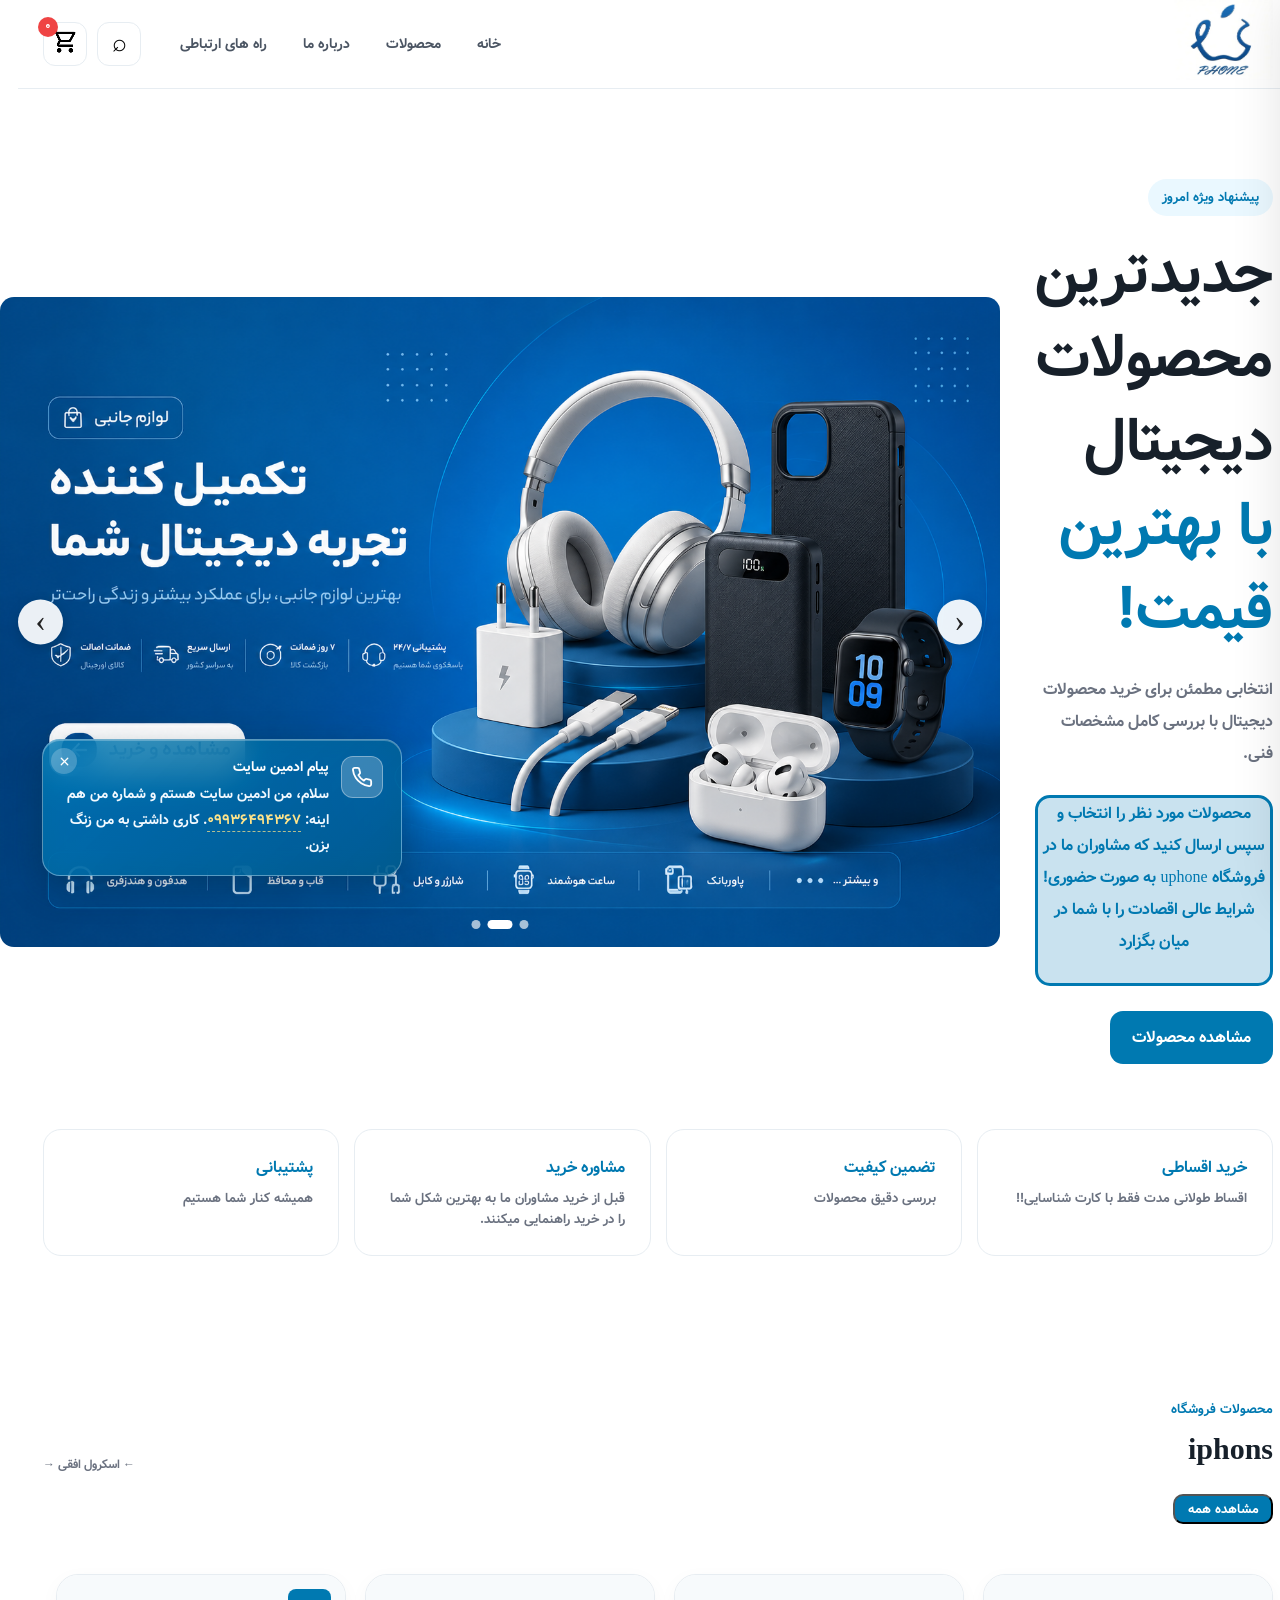
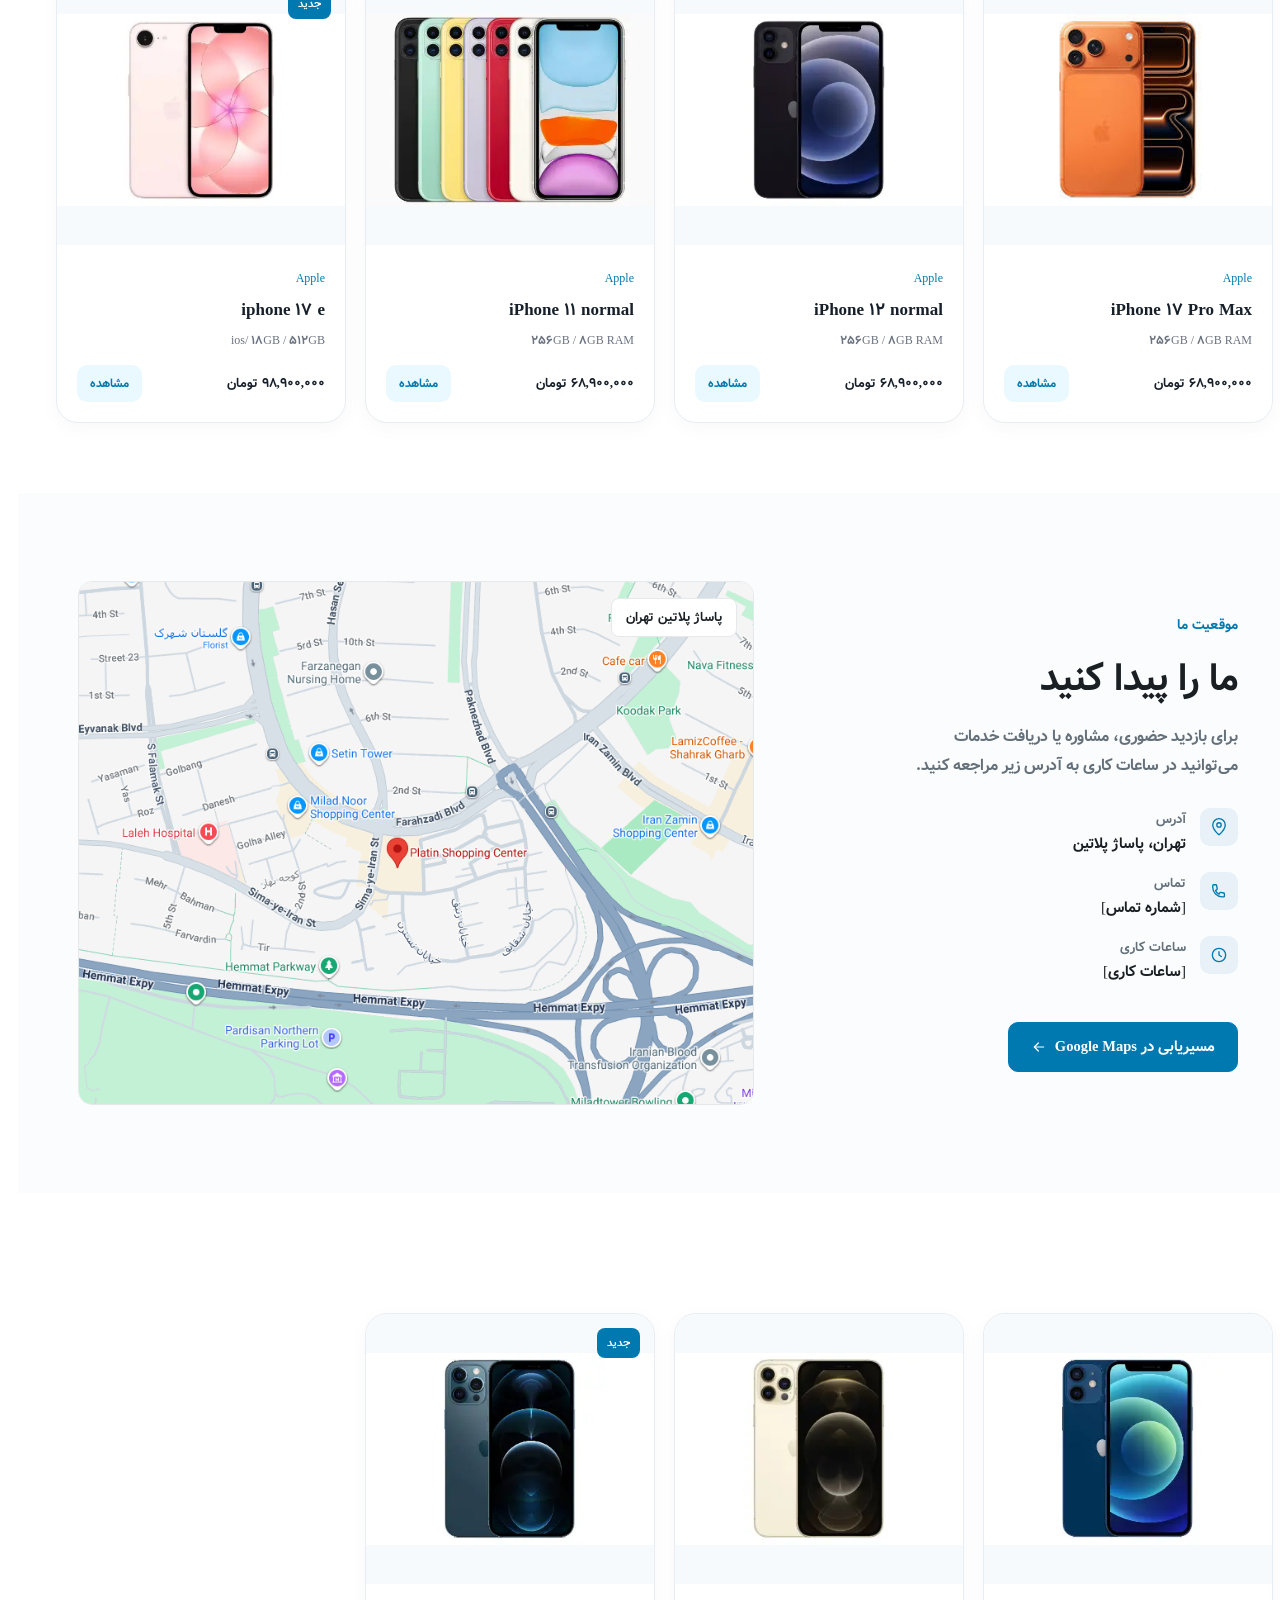
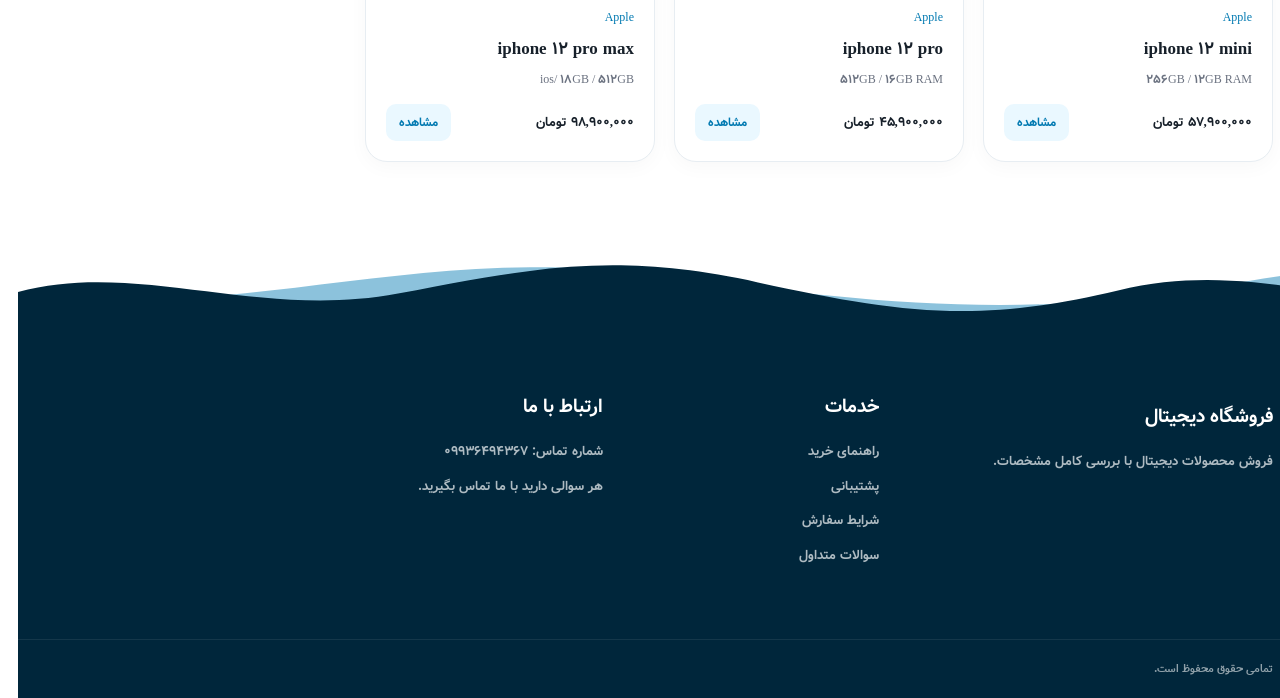
==== commit 3c4c0462: "Update index.html" ====
--- a/index.html
+++ b/index.html
@@ -566,7 +566,6 @@
     </div>
     <br><br>
 
-
     <!-- ================================================= -->
     <!-- PRODUCT 1 -->
     <!-- برای  محصول جدید کل این div را Copy/Paste کنید -->
@@ -574,13 +573,375 @@
 
     <div class="product-card"
          data-category="apple"
+         data-name="iPhone 17 Pro Max"
+         data-price="68900000">
+
+
+        <div class="product-image">
+
+        
+
+            <img src="./img/محصولات/17 pro.jfif"
+                 loading="lazy"
+                 width="700"
+                 height="700"
+                 alt="iPhone 17 Pro Max">
+
+        </div>
+
+
+        <div class="product-info">
+
+            <span class="product-brand">
+                Apple
+            </span>
+
+            <h3>
+                iPhone 17 Pro Max
+            </h3>
+
+            <p>
+                256GB / 8GB RAM
+            </p>
+
+            <div class="product-bottom">
+
+                <strong>
+                    ۶۸,۹۰۰,۰۰۰ تومان
+                </strong>
+
+                <button class="view-product">
+                    مشاهده
+                </button>
+
+            </div>
+
+        </div>
+
+
+        <!-- PRODUCT MODAL DATA -->
+
+        <div class="product-modal-data">
+
+            <div class="modal-gallery">
+
+                <img src="./img/iphone/iphone 17/iphone 17 pro max/اصل.webp"
+                     loading="lazy"
+                     alt="iPhone">
+
+                <img src="./img/iphone/iphone 17/iphone 17 pro max/17 دوربین.jfif"
+                     loading="lazy"
+                     alt="iPhone">
+
+                <img src="./img/iphone/iphone 17/iphone 17 pro max/17 بغل.jfif"
+                     loading="lazy"
+                     alt="iPhone">
+
+            </div>
+
+
+            <div class="modal-product-info">
+
+                <span>
+                    Apple
+                </span>
+
+                <h2>
+                    iPhone 17 Pro Max
+                </h2>
+
+                <p>
+                    پرچمدار قدرتمند اپل با طراحی حرفه‌ای
+                    و دوربین فوق‌العاده.
+                </p>
+
+                <h3>
+                    ۶۸,۹۰۰,۰۰۰ تومان
+                </h3>
+
+
+                <div class="spec-grid">
+
+                    <div>
+                        <small>پردازنده</small>
+                        <strong>A19 Pro</strong>
+                    </div>
+
+                    <div>
+                        <small>RAM</small>
+                        <strong>12GB</strong>
+                    </div>
+
+                    <div>
+                        <small>حافظه</small>
+                        <strong>256GB / 512GB / 1TB / 2TB</strong>
+                    </div>
+
+                    <div>
+                        <small>نمایشگر</small>
+                        <strong>6.9" Super Retina XDR OLED (ProMotion 120Hz)</strong>
+                    </div>
+
+                    <div>
+                        <small>دوربین</small>
+                        <strong>48MP + 48MP + 48MP</strong>
+                    </div>
+
+                    <div>
+                        <small>سیستم‌عامل</small>
+                        <strong>iOS</strong>
+                    </div>
+
+                </div>
+
+
+                <div class="hardware-report">
+
+                    <h3>
+                        گزارش سخت‌افزاری
+                    </h3>
+
+                    <p>
+                        عملکرد پردازنده:
+                        <strong>98%</strong>
+                    </p>
+
+                    <p>
+                        عملکرد گرافیک:
+                        <strong>96%</strong>
+                    </p>
+
+                    <p>
+                        کیفیت نمایشگر:
+                        <strong>99%</strong>
+                    </p>
+
+                </div>
+
+
+                <div class="software-report">
+
+                    <h3>
+                        گزارش نرم‌افزاری
+                    </h3>
+
+                    <p>
+                        نسخه سیستم‌عامل: iOS 18
+                    </p>
+
+                    <p>
+                        پشتیبانی نرم‌افزاری طولانی‌مدت
+                    </p>
+
+                </div>
+
+
+                <button class="add-to-cart-modal">
+                    افزودن به سبد خرید
+                </button>
+
+            </div>
+
+        </div>
+
+    </div>
+
+
+
+   <!-- ================================================= -->
+    <!-- PRODUCT 1 -->
+    <!-- برای  محصول جدید کل این div را Copy/Paste کنید -->
+    <!-- ================================================= -->
+
+    <div class="product-card"
+         data-category="apple"
+         data-name="iPhone 12 normal"
+         data-price="68900000">
+
+
+        <div class="product-image">
+
+  
+
+            <img src="./img/iphone/iphone 12/iphone 12 normal/12 normal اصل.webp"
+                 loading="lazy"
+                 width="700"
+                 height="700"
+                 alt="iPhone 12 normal">
+
+        </div>
+
+
+        <div class="product-info">
+
+            <span class="product-brand">
+                Apple
+            </span>
+
+            <h3>
+                iPhone 12 normal
+            </h3>
+
+            <p>
+                256GB / 8GB RAM
+            </p>
+
+            <div class="product-bottom">
+
+                <strong>
+                    ۶۸,۹۰۰,۰۰۰ تومان
+                </strong>
+
+                <button class="view-product">
+                    مشاهده
+                </button>
+
+            </div>
+
+        </div>
+
+
+        <!-- PRODUCT MODAL DATA -->
+
+        <div class="product-modal-data">
+
+            <div class="modal-gallery">
+
+                <img src="./img/iphone/iphone 12/iphone 12 normal/رنگ بندی 12.webp"
+                     loading="lazy"
+                     alt="iPhone">
+
+                <img src="./img/iphone/iphone 12/iphone 12 normal/12 normal اصل.webp"
+                     loading="lazy"
+                     alt="iPhone">
+
+                <img src="./img/iphone/iphone 12/iphone 12 normal/ضد اب 12.webp"
+                     loading="lazy"
+                     alt="iPhone">
+
+            </div>
+
+
+            <div class="modal-product-info">
+
+                <span>
+                    Apple
+                </span>
+
+                <h2>
+                    iPhone 12 normal
+                </h2>
+
+                <p>
+                    پرچمدار قدرتمند اپل با طراحی حرفه‌ای
+                    و دوربین فوق‌العاده.
+                </p>
+
+                <h3>
+                    ۶۸,۹۰۰,۰۰۰ تومان
+                </h3>
+
+
+                <div class="spec-grid">
+
+                    <div>
+                        <small>پردازنده</small>
+                        <strong>A14 Bionic</strong>
+                    </div>
+
+                    <div>
+                        <small>RAM</small>
+                        <strong>4GB</strong>
+                    </div>
+
+                    <div>
+                        <small>حافظه</small>
+                        <strong>64GB / 128GB / 256GB</strong>
+                    </div>
+
+                    <div>
+                        <small>نمایشگر</small>
+                        <strong>6.1" Super Retina XDR OLED</strong>
+                    </div>
+
+                    <div>
+                        <small>دوربین</small>
+                        <strong>12MP + 12MP</strong>
+                    </div>
+
+                    <div>
+                        <small>سیستم‌عامل</small>
+                        <strong>iOS</strong>
+                    </div>
+
+                </div>
+
+
+                <div class="hardware-report">
+
+                    <h3>
+                        گزارش سخت‌افزاری
+                    </h3>
+
+                    <p>
+                        عملکرد پردازنده:
+                        <strong>98%</strong>
+                    </p>
+
+                    <p>
+                        عملکرد گرافیک:
+                        <strong>96%</strong>
+                    </p>
+
+                    <p>
+                        کیفیت نمایشگر:
+                        <strong>99%</strong>
+                    </p>
+
+                </div>
+
+
+                <div class="software-report">
+
+                    <h3>
+                        گزارش نرم‌افزاری
+                    </h3>
+
+                    <p>
+                        نسخه سیستم‌عامل: iOS 18
+                    </p>
+
+                    <p>
+                        پشتیبانی نرم‌افزاری طولانی‌مدت
+                    </p>
+
+                </div>
+
+
+                <button class="add-to-cart-modal">
+                    افزودن به سبد خرید
+                </button>
+
+            </div>
+
+        </div>
+
+    </div>
+
+    <!-- ================================================= -->
+    <!-- PRODUCT 1 -->
+    <!-- برای  محصول جدید کل این div را Copy/Paste کنید -->
+    <!-- ================================================= -->
+
+    <div class="product-card"
+         data-category="apple"
          data-name="iPhone 11 normal"
          data-price="68900000">
 
 
         <div class="product-image">
 
-        
+  
 
             <img src="./img/iphone/iphone 11/ایفون 11 رنگ بندی.webp"
                  loading="lazy"
@@ -665,27 +1026,27 @@
 
                     <div>
                         <small>پردازنده</small>
-                        <strong>A17 Pro</strong>
+                        <strong>A13 Bionic</strong>
                     </div>
 
                     <div>
                         <small>RAM</small>
-                        <strong>8GB</strong>
+                        <strong>4GB</strong>
                     </div>
 
                     <div>
                         <small>حافظه</small>
-                        <strong>256GB</strong>
+                        <strong>64GB / 128GB / 256GB</strong>
                     </div>
 
                     <div>
                         <small>نمایشگر</small>
-                        <strong>6.7 OLED</strong>
+                        <strong>6.1" Liquid Retina IPS LCD</strong>
                     </div>
 
                     <div>
                         <small>دوربین</small>
-                        <strong>48MP</strong>
+                        <strong>12MP + 12MP</strong>
                     </div>
 
                     <div>
@@ -751,22 +1112,27 @@
 
 
 
-    <!-- PRODUCT 2 -->
+  
+
+
+    <!-- PRODUCT 4 -->
 
     <div class="product-card"
-         data-category="samsung"
-         data-name="iphone 11 pro"
-         data-price="57900000">
+         data-category="اپل"
+         data-name="iphone 17 e"
+         data-price="98900000">
 
         <div class="product-image">
 
-      
-
-            <img src="./img/iphone/iphone 11 pro & pro max/ایفون 11 پرو اصل.webp"
+            <span class="product-badge">
+                جدید
+            </span>
+
+            <img src="./img/iphone/iphone 17/iphone 17e/اصل.webp"
                  loading="lazy"
                  width="700"
                  height="700"
-                 alt="iphone 11 pro">
+                 alt="iphone 17 e">
 
         </div>
 
@@ -777,17 +1143,17 @@
             </span>
 
             <h3>
-                
+               iphone 17 e
             </h3>
 
             <p>
-                256GB / 12GB RAM
+            ios/ 18GB / 512GB
             </p>
 
             <div class="product-bottom">
 
                 <strong>
-                    ۵۷,۹۰۰,۰۰۰ تومان
+                    ۹۸,۹۰۰,۰۰۰ تومان
                 </strong>
 
                 <button class="view-product">
@@ -803,189 +1169,19 @@
 
             <div class="modal-gallery">
 
-                <img src="./img/iphone/iphone 11 pro & pro max/کیفیت موبایل ایفون 11 پرو.webp"
+                <img src="./img/iphone/iphone 17/iphone 17e/اصل.webp"
                      loading="lazy"
-                     alt="Apple">
-
-                <img src="./img/iphone/iphone 11 pro & pro max/یفون 11 پرو رنگ.webp"
+                     alt="iphone 17 e">
+
+                <img src="./img/iphone/iphone 17/iphone 17e/17  e بغل.webp"
                      loading="lazy"
-                     alt="Apple">
-
-                <img src="./img/iphone/iphone 11 pro & pro max/ایفون 11 پرو اصل.webp"
+                     alt="iphone 17 e">
+
+
+                <img src="./img/iphone/iphone 17/iphone 17e/دوربین.webp"
                      loading="lazy"
-                     alt="Apple">
-
-            </div>
-
-            <div class="modal-product-info">
-
-                <span>
-                    
-                </span>
-
-                <h2>
-                    iphone 11 pro
-                </h2>
-
-                <p>
-                    پرچمدار سامسونگ با نمایشگر فوق‌العاده
-                    و دوربین قدرتمند.
-                </p>
-
-                <h3>
-                    ۵۷,۹۰۰,۰۰۰ تومان
-                </h3>
-
-                <div class="spec-grid">
-
-                    <div>
-                        <small>پردازنده</small>
-                        <strong>Snapdragon 8 Gen 3</strong>
-                    </div>
-
-                    <div>
-                        <small>RAM</small>
-                        <strong>12GB</strong>
-                    </div>
-
-                    <div>
-                        <small>حافظه</small>
-                        <strong>256GB</strong>
-                    </div>
-
-                    <div>
-                        <small>نمایشگر</small>
-                        <strong>6.8 AMOLED</strong>
-                    </div>
-
-                    <div>
-                        <small>دوربین</small>
-                        <strong>200MP</strong>
-                    </div>
-
-                    <div>
-                        <small>سیستم‌عامل</small>
-                        <strong>ios</strong>
-                    </div>
-
-                </div>
-
-                <div class="hardware-report">
-
-                    <h3>
-                        گزارش سخت‌افزاری
-                    </h3>
-
-                    <p>
-                        پردازنده:
-                        <strong>97%</strong>
-                    </p>
-
-                    <p>
-                        گرافیک:
-                        <strong>96%</strong>
-                    </p>
-
-                    <p>
-                        نمایشگر:
-                        <strong>99%</strong>
-                    </p>
-
-                </div>
-
-                <div class="software-report">
-
-                    <h3>
-                        گزارش نرم‌افزاری
-                    </h3>
-
-                    <p>
-                        ios
-                    </p>
-
-                    <p>
-                        رابط کاربری One UI
-                    </p>
-
-                </div>
-
-                <button class="add-to-cart-modal">
-                    افزودن به سبد خرید
-                </button>
-
-            </div>
-
-        </div>
-
-    </div>
-        <div class="product-card"
-         data-category="apple"
-         data-name="iPhone 12 normal"
-         data-price="68900000">
-
-
-        <div class="product-image">
-
-       
-
-            <img src="./img/iphone/iphone 12/iphone 12 normal/12 normal اصل.webp"
-                 loading="lazy"
-                 width="700"
-                 height="700"
-                 alt="iPhone 12 normal">
-
-        </div>
-
-
-        <div class="product-info">
-
-            <span class="product-brand">
-                Apple
-            </span>
-
-            <h3>
-                iPhone 12 normal
-            </h3>
-
-            <p>
-                256GB / 8GB RAM
-            </p>
-
-            <div class="product-bottom">
-
-                <strong>
-                    ۶۸,۹۰۰,۰۰۰ تومان
-                </strong>
-
-                <button class="view-product">
-                    مشاهده
-                </button>
-
-            </div>
-
-        </div>
-
-
-        <!-- PRODUCT MODAL DATA -->
-
-        <div class="product-modal-data">
-
-            <div class="modal-gallery">
-
-                <img src="./img/iphone/iphone 12/iphone 12 normal/رنگ بندی 12.webp"
-                     loading="lazy"
-                     alt="iPhone">
-
-                <img src="./img/iphone/iphone 12/iphone 12 normal/12 normal اصل.webp"
-                     loading="lazy"
-                     alt="iPhone">
-
-                <img src="./img/iphone/iphone 12/iphone 12 normal/ضد اب 12.webp"
-                     loading="lazy"
-                     alt="iPhone">
-
-            </div>
-
+                     alt="iphone 17 e">                     
+            </div>
 
             <div class="modal-product-info">
 
@@ -994,521 +1190,7 @@
                 </span>
 
                 <h2>
-                    iPhone 12 normal
-                </h2>
-
-                <p>
-                    پرچمدار قدرتمند اپل با طراحی حرفه‌ای
-                    و دوربین فوق‌العاده.
-                </p>
-
-                <h3>
-                    ۶۸,۹۰۰,۰۰۰ تومان
-                </h3>
-
-
-                <div class="spec-grid">
-
-                    <div>
-                        <small>پردازنده</small>
-                        <strong>A17 Pro</strong>
-                    </div>
-
-                    <div>
-                        <small>RAM</small>
-                        <strong>8GB</strong>
-                    </div>
-
-                    <div>
-                        <small>حافظه</small>
-                        <strong>256GB</strong>
-                    </div>
-
-                    <div>
-                        <small>نمایشگر</small>
-                        <strong>6.7 OLED</strong>
-                    </div>
-
-                    <div>
-                        <small>دوربین</small>
-                        <strong>48MP</strong>
-                    </div>
-
-                    <div>
-                        <small>سیستم‌عامل</small>
-                        <strong>iOS</strong>
-                    </div>
-
-                </div>
-
-
-                <div class="hardware-report">
-
-                    <h3>
-                        گزارش سخت‌افزاری
-                    </h3>
-
-                    <p>
-                        عملکرد پردازنده:
-                        <strong>98%</strong>
-                    </p>
-
-                    <p>
-                        عملکرد گرافیک:
-                        <strong>96%</strong>
-                    </p>
-
-                    <p>
-                        کیفیت نمایشگر:
-                        <strong>99%</strong>
-                    </p>
-
-                </div>
-
-
-                <div class="software-report">
-
-                    <h3>
-                        گزارش نرم‌افزاری
-                    </h3>
-
-                    <p>
-                        نسخه سیستم‌عامل: iOS 18
-                    </p>
-
-                    <p>
-                        پشتیبانی نرم‌افزاری طولانی‌مدت
-                    </p>
-
-                </div>
-
-
-                <button class="add-to-cart-modal">
-                    افزودن به سبد خرید
-                </button>
-
-            </div>
-
-        </div>
-
-    </div>
-
-
-
-    <!-- PRODUCT 2 -->
-
-    <div class="product-card"
-         data-category="Apple"
-         data-name="iphone 12 mini"
-         data-price="57900000">
-
-        <div class="product-image">
-
-      
-
-            <img src="./img/iphone/iphone 12/iphone 12 mini/iphone 12 اصل.webp"
-                 loading="lazy"
-                 width="700"
-                 height="700"
-                 alt="iphone 12 mini">
-
-        </div>
-
-        <div class="product-info">
-
-            <span class="product-brand">
-                Apple
-            </span>
-
-            <h3>
-                iphone 12 mini
-            </h3>
-
-            <p>
-                256GB / 12GB RAM
-            </p>
-
-            <div class="product-bottom">
-
-                <strong>
-                    ۵۷,۹۰۰,۰۰۰ تومان
-                </strong>
-
-                <button class="view-product">
-                    مشاهده
-                </button>
-
-            </div>
-
-        </div>
-
-
-        <div class="product-modal-data">
-
-            <div class="modal-gallery">
-
-                <img src="./img/iphone/iphone 12/iphone 12 mini/12 رنگ.webp"
-                     loading="lazy"
-                     alt="Apple">
-
-                <img src="./img/iphone/iphone 12/iphone 12 mini/iphone 12 اصل.webp"
-                     loading="lazy"
-                     alt="Apple">
-
-                 <img src="./img/iphone/iphone 12/iphone 12 mini/اندازه 12.jfif"
-                     loading="lazy"
-                     alt="Apple">
-
-            </div>
-
-            <div class="modal-product-info">
-
-                <span>
-                    Apple
-                </span>
-
-                <h2>
-                    iphone 12 mini
-                </h2>
-
-                <p>
-                    پرچمدار سامسونگ با نمایشگر فوق‌العاده
-                    و دوربین قدرتمند.
-                </p>
-
-                <h3>
-                    ۵۷,۹۰۰,۰۰۰ تومان
-                </h3>
-
-                <div class="spec-grid">
-
-                    <div>
-                        <small>پردازنده</small>
-                        <strong>Snapdragon 8 Gen 3</strong>
-                    </div>
-
-                    <div>
-                        <small>RAM</small>
-                        <strong>12GB</strong>
-                    </div>
-
-                    <div>
-                        <small>حافظه</small>
-                        <strong>256GB</strong>
-                    </div>
-
-                    <div>
-                        <small>نمایشگر</small>
-                        <strong>6.8 AMOLED</strong>
-                    </div>
-
-                    <div>
-                        <small>دوربین</small>
-                        <strong>200MP</strong>
-                    </div>
-
-                    <div>
-                        <small>سیستم‌عامل</small>
-                        <strong>ios</strong>
-                    </div>
-
-                </div>
-
-                <div class="hardware-report">
-
-                    <h3>
-                        گزارش سخت‌افزاری
-                    </h3>
-
-                    <p>
-                        پردازنده:
-                        <strong>97%</strong>
-                    </p>
-
-                    <p>
-                        گرافیک:
-                        <strong>96%</strong>
-                    </p>
-
-                    <p>
-                        نمایشگر:
-                        <strong>99%</strong>
-                    </p>
-
-                </div>
-
-                <div class="software-report">
-
-                    <h3>
-                        گزارش نرم‌افزاری
-                    </h3>
-
-                    <p>
-                        ios
-                    </p>
-
-                    <p>
-                        رابط کاربری One UI
-                    </p>
-
-                </div>
-
-                <button class="add-to-cart-modal">
-                    افزودن به سبد خرید
-                </button>
-
-            </div>
-
-        </div>
-
-    </div>
-
-
-
-    <!-- PRODUCT 3 -->
-
-    <div class="product-card"
-         data-category="xiaomi"
-         data-name="iphone 12 pro"
-         data-price="45900000">
-
-        <div class="product-image">
-
-            <img src="./img/iphone/iphone 12/iphoe 12 pro/12 pro  اصل.webp"
-                 loading="lazy"
-                 width="700"
-                 height="700"
-                 alt="iphone 12 pro">
-
-        </div>
-
-        <div class="product-info">
-
-            <span class="product-brand">
-                Apple
-            </span>
-
-            <h3>
-              iphone 12 pro
-            </h3>
-
-            <p>
-                512GB / 16GB RAM
-            </p>
-
-            <div class="product-bottom">
-
-                <strong>
-                    ۴۵,۹۰۰,۰۰۰ تومان
-                </strong>
-
-                <button class="view-product">
-                    مشاهده
-                </button>
-
-            </div>
-
-        </div>
-
-
-        <div class="product-modal-data">
-
-            <div class="modal-gallery">
-
-                <img src="./img/iphone/iphone 12/iphoe 12 pro/12 pro  اصل.webp"
-                     loading="lazy"
-                     alt="Apple">
-
-                <img src="./img/iphone/iphone 12/iphoe 12 pro/12 رنگ.webp"
-                     loading="lazy"
-                     alt="iphone xs max">
-
-                <img src="./img/iphone/iphone 12/iphoe 12 pro/نمایشگر.jfif"
-                     loading="lazy"
-                     alt="iphone xs max">                     
-
-            </div>
-
-            <div class="modal-product-info">
-
-                <span>
-                    Apple
-                </span>
-
-                <h2>
-                    iphone 12 pro
-                </h2>
-
-                <p>
-                    گوشی قدرتمند شیائومی با دوربین حرفه‌ای
-                    و سخت‌افزار قدرتمند.
-                </p>
-
-                <h3>
-                    ۴۵,۹۰۰,۰۰۰ تومان
-                </h3>
-
-                <div class="spec-grid">
-
-                    <div>
-                        <small>پردازنده</small>
-                        <strong>Snapdragon 8 Gen 3</strong>
-                    </div>
-
-                    <div>
-                        <small>RAM</small>
-                        <strong>16GB</strong>
-                    </div>
-
-                    <div>
-                        <small>حافظه</small>
-                        <strong>512GB</strong>
-                    </div>
-
-                    <div>
-                        <small>نمایشگر</small>
-                        <strong>6.73 AMOLED</strong>
-                    </div>
-
-                    <div>
-                        <small>دوربین</small>
-                        <strong>50MP</strong>
-                    </div>
-
-                    <div>
-                        <small>سیستم‌عامل</small>
-                        <strong>ios</strong>
-                    </div>
-
-                </div>
-
-                <div class="hardware-report">
-
-                    <h3>
-                        گزارش سخت‌افزاری
-                    </h3>
-
-                    <p>
-                        پردازنده:
-                        <strong>96%</strong>
-                    </p>
-
-                    <p>
-                        گرافیک:
-                        <strong>95%</strong>
-                    </p>
-
-                    <p>
-                        نمایشگر:
-                        <strong>97%</strong>
-                    </p>
-
-                </div>
-
-                <div class="software-report">
-
-                    <h3>
-                        گزارش نرم‌افزاری
-                    </h3>
-
-                    <p>
-                        ios
-                    </p>
-
-                    <p>
-                        رابط کاربری HyperOS
-                    </p>
-
-                </div>
-
-                <button class="add-to-cart-modal">
-                    افزودن به سبد خرید
-                </button>
-
-            </div>
-
-        </div>
-
-    </div>
-
-
-
-    <!-- PRODUCT 4 -->
-
-    <div class="product-card"
-         data-category="Apple"
-         data-name="iphone 12 pro max"
-         data-price="98900000">
-
-        <div class="product-image">
-
-            <span class="product-badge">
-                جدید
-            </span>
-
-            <img src="./img/iphone/iphone 12/iphone 12 pro max/12 pro max  اصل.webp"
-                 loading="lazy"
-                 width="700"
-                 height="700"
-                 alt="iphone 12 pro max">
-
-        </div>
-
-        <div class="product-info">
-
-            <span class="product-brand">
-                Apple
-            </span>
-
-            <h3>
-               iphone 12 pro max
-            </h3>
-
-            <p>
-            ios/ 18GB / 512GB
-            </p>
-
-            <div class="product-bottom">
-
-                <strong>
-                    ۹۸,۹۰۰,۰۰۰ تومان
-                </strong>
-
-                <button class="view-product">
-                    مشاهده
-                </button>
-
-            </div>
-
-        </div>
-
-
-        <div class="product-modal-data">
-
-            <div class="modal-gallery">
-
-                <img src="./img/iphone/iphone 12/iphone 12 pro max/12 pro max  اصل.webp"
-                     loading="lazy"
-                     alt="iphone 12 pro max">
-
-                <img src="./img/iphone/iphone 12/iphone 12 pro max/رنگ.webp"
-                     loading="lazy"
-                     alt="iphone 12 pro max">
-
-                <img src="./img/iphone/iphone 12/iphone 12 pro max/12 اندازه.jfif"
-                     loading="lazy"
-                     alt="iphone 12 pro max">                     
-
-            </div>
-
-            <div class="modal-product-info">
-
-                <span>
-                    Apple
-                </span>
-
-                <h2>
-                    iphone 12 pro max
+                    iphone 17 e
                 </h2>
 
                 <p>
@@ -1524,22 +1206,22 @@
 
                     <div>
                         <small>پردازنده</small>
-                        <strong>iphone 12 pro max</strong>
+                        <strong>A19</strong>
                     </div>
 
                     <div>
                         <small>RAM</small>
-                        <strong>18GB</strong>
+                        <strong>8GB</strong>
                     </div>
 
                     <div>
                         <small>حافظه</small>
-                        <strong>512GB SSD</strong>
+                        <strong>256GB / 512GB</strong>
                     </div>
 
                     <div>
                         <small>نمایشگر</small>
-                        <strong>14.2 Retina</strong>
+                        <strong>6.1" Super Retina XDR OLED</strong>
                     </div>
 
                 </div>
@@ -1583,6 +1265,7 @@
         </div>
 
     </div>
+
 
 
 </section>
@@ -2323,11 +2006,6 @@
 
         <span>
             تمامی حقوق محفوظ است.
-        </span>
-
-        <span>
-            تمام حقوق محفوظ میباشد 
-
         </span>
 
     </div>
@@ -2859,4 +2537,4 @@
 </script>
 
 </body>
-</html>+</html>
--- a/style.css
+++ b/style.css
@@ -3438,8 +3438,77 @@
 
 
 
-
-
-
-
-
+/* ============ موج بالای فوتر (فقط CSS، بدون تغییر در HTML) ============ */
+/* این کد را «آخر» فایل style.css بچسبانید تا روی استایل‌های قبلی فوتر غلبه کند. */
+
+footer#contact{
+  /* رنگ فوتر خودتان را اینجا بنویسید (همان رنگ فعلی فوتر) */
+  --footer-bg:#00263b;
+  /* رنگ موج پشتی که کمی روشن‌تر و محوتر است */
+  --wave-back:#0079b1;
+
+  position:relative;
+  background:var(--footer-bg);
+  margin-top:90px;            /* جا برای موج */
+}
+
+/* موج پشتی: روشن‌تر، آهسته‌تر، شکل متفاوت */
+footer#contact::before,
+footer#contact::after{
+  content:"";
+  position:absolute;
+  left:0; right:0;
+  pointer-events:none;
+  -webkit-mask-repeat:repeat-x;
+  mask-repeat:repeat-x;
+}
+
+footer#contact::before{
+  top:-98px; height:100px;
+  background:var(--wave-back);
+  opacity:.45;
+  -webkit-mask-image:url("data:image/svg+xml,%3Csvg xmlns='http://www.w3.org/2000/svg' viewBox='0 0 1440 100' preserveAspectRatio='none'%3E%3Cpath d='M0,70 C160,100 300,20 480,50 C640,78 760,98 920,60 C1060,22 1340,51 1440,70 L1440,100 L0,100 Z'/%3E%3C/svg%3E");
+  mask-image:url("data:image/svg+xml,%3Csvg xmlns='http://www.w3.org/2000/svg' viewBox='0 0 1440 100' preserveAspectRatio='none'%3E%3Cpath d='M0,70 C160,100 300,20 480,50 C640,78 760,98 920,60 C1060,22 1340,51 1440,70 L1440,100 L0,100 Z'/%3E%3C/svg%3E");
+  -webkit-mask-size:1900px 100px;
+  mask-size:1900px 100px;
+  animation:ftWaveBack 38s linear infinite;
+}
+
+/* موج جلویی: هم‌رنگ فوتر، نامتقارن و کمی نامرتب */
+footer#contact::after{
+  top:-78px; height:80px;
+  background:var(--footer-bg);
+  -webkit-mask-image:url("data:image/svg+xml,%3Csvg xmlns='http://www.w3.org/2000/svg' viewBox='0 0 1440 100' preserveAspectRatio='none'%3E%3Cpath d='M0,60 C120,20 240,95 380,62 C520,28 600,10 740,48 C880,86 960,100 1100,58 C1240,16 1340,93 1440,60 L1440,100 L0,100 Z'/%3E%3C/svg%3E");
+  mask-image:url("data:image/svg+xml,%3Csvg xmlns='http://www.w3.org/2000/svg' viewBox='0 0 1440 100' preserveAspectRatio='none'%3E%3Cpath d='M0,60 C120,20 240,95 380,62 C520,28 600,10 740,48 C880,86 960,100 1100,58 C1240,16 1340,93 1440,60 L1440,100 L0,100 Z'/%3E%3C/svg%3E");
+  -webkit-mask-size:1440px 80px;
+  mask-size:1440px 80px;
+  animation:ftWaveFront 24s linear infinite reverse;
+}
+
+@keyframes ftWaveBack{
+  from{-webkit-mask-position:0 0;mask-position:0 0}
+  to{-webkit-mask-position:1900px 0;mask-position:1900px 0}
+}
+@keyframes ftWaveFront{
+  from{-webkit-mask-position:0 0;mask-position:0 0}
+  to{-webkit-mask-position:1440px 0;mask-position:1440px 0}
+}
+
+/* موبایل: موج کوتاه‌تر */
+@media (max-width:600px){
+  footer#contact{margin-top:60px}
+  footer#contact::before{top:-58px;height:60px;-webkit-mask-size:1100px 60px;mask-size:1100px 60px}
+  footer#contact::after{top:-48px;height:50px;-webkit-mask-size:900px 50px;mask-size:900px 50px}
+}
+
+@media (prefers-reduced-motion:reduce){
+  footer#contact::before,footer#contact::after{animation:none}
+}
+
+
+
+
+
+
+
+
